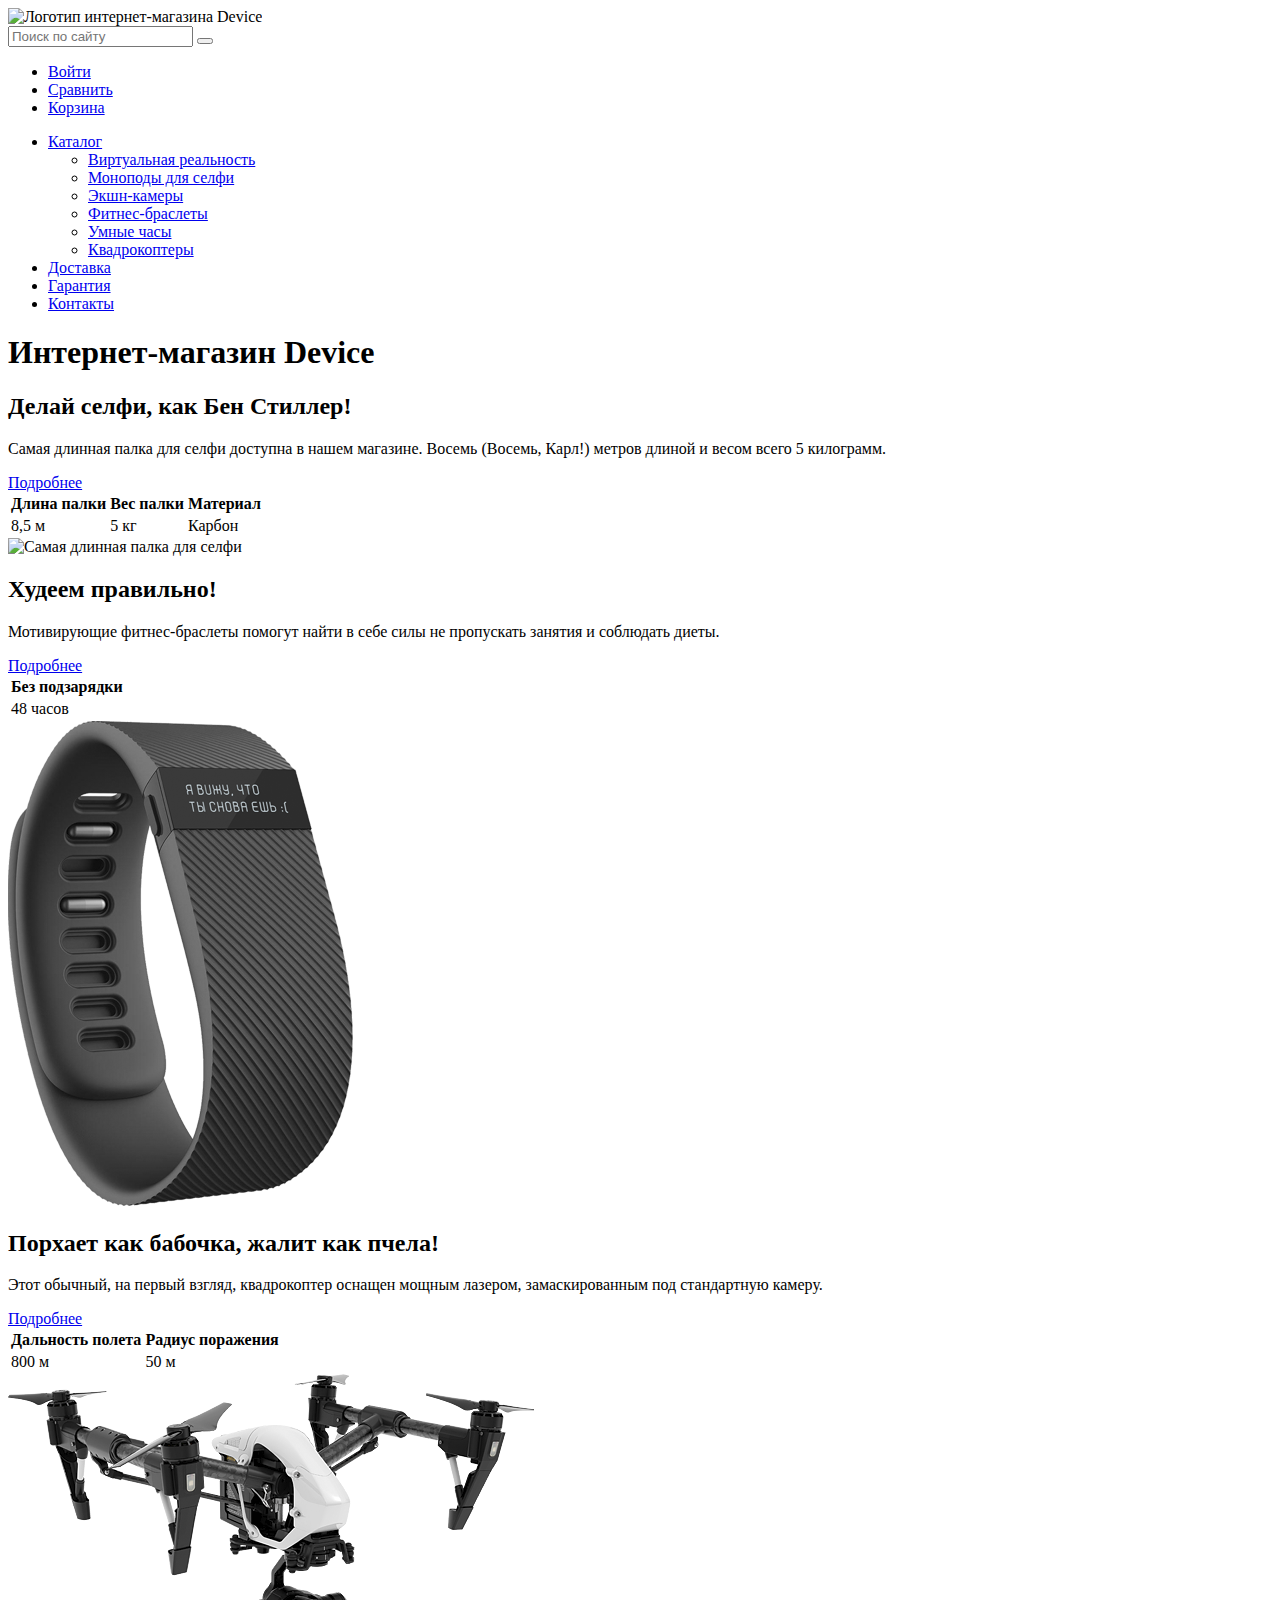
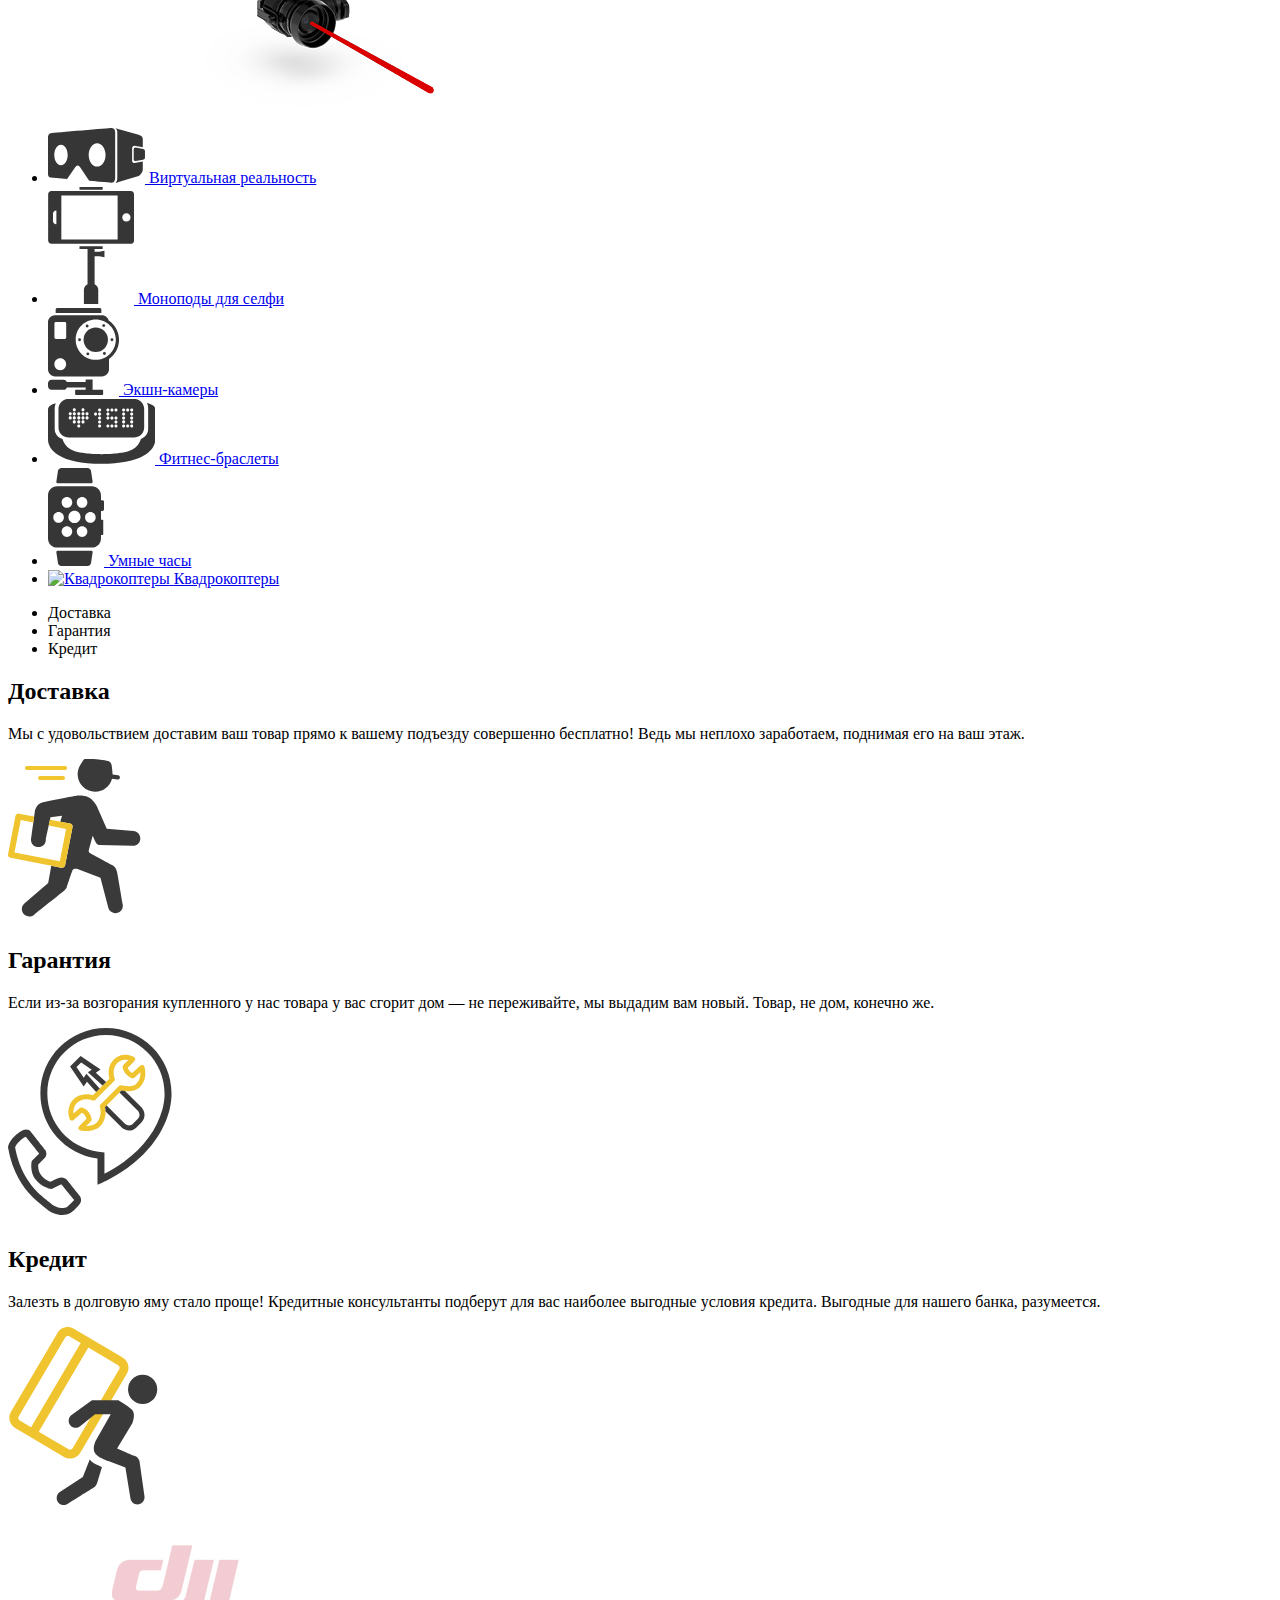
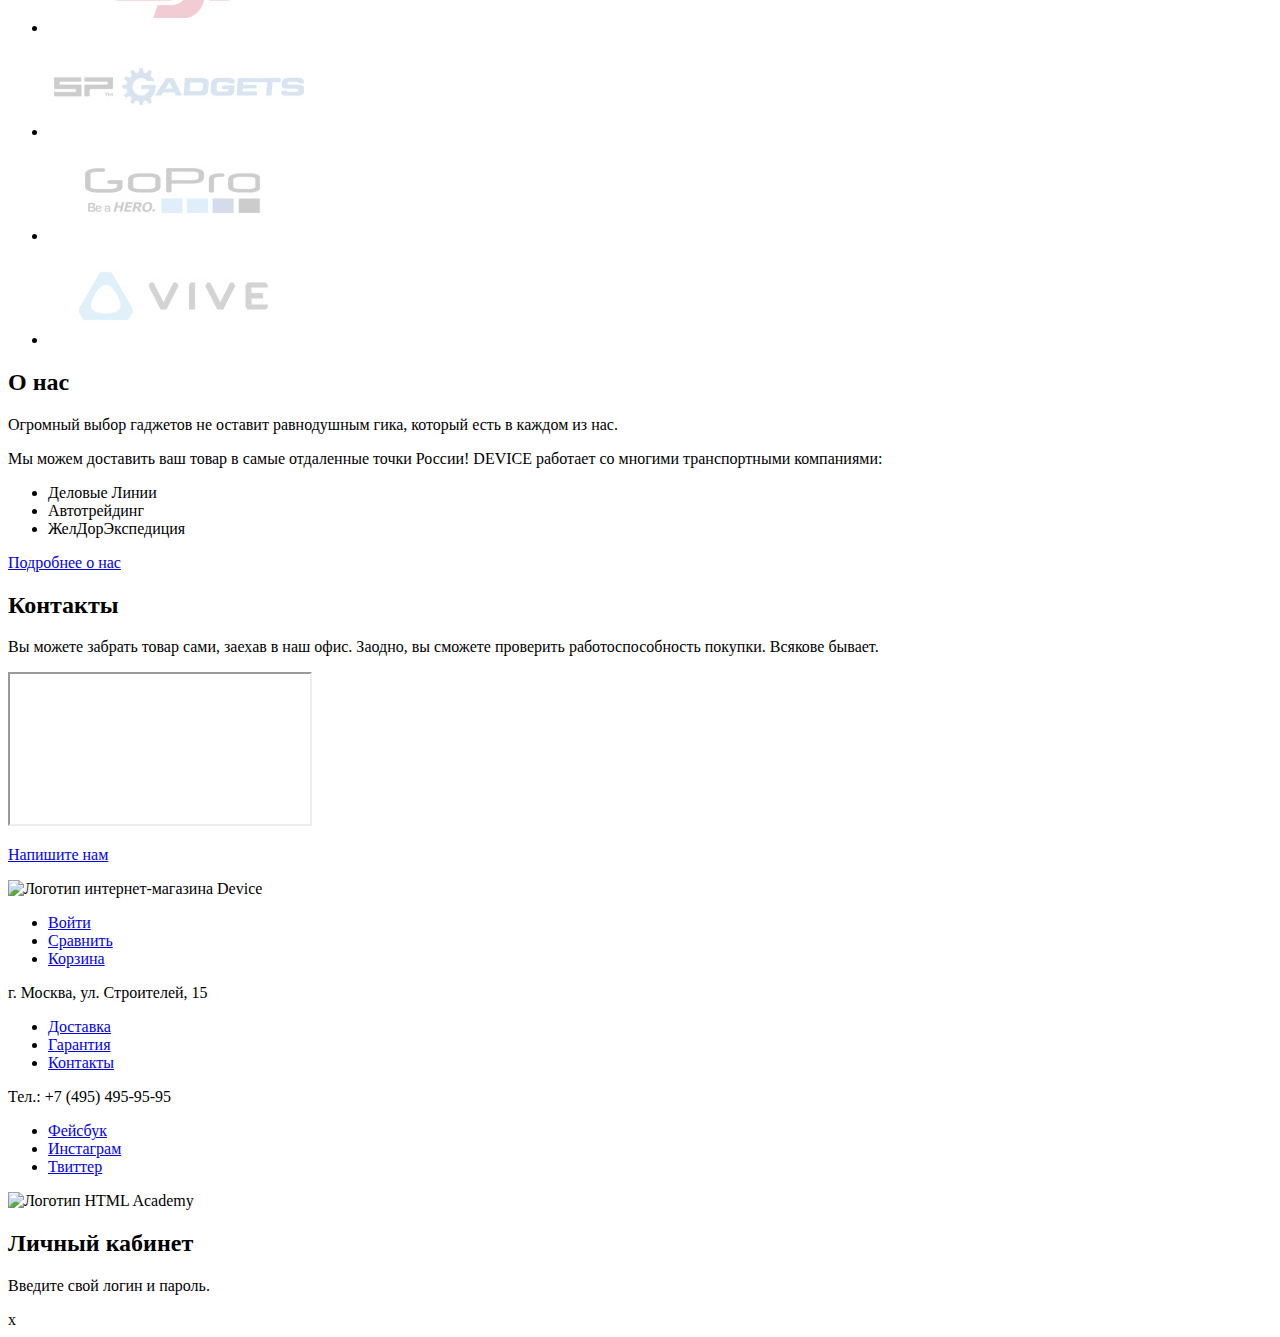
==== index.html @ 1166a68a "Добавил слайды и списки" ====
<!DOCTYPE html>
<html lang="ru">
  <head>
    <meta charset="utf-8">
    <title>Интернет-магазин Device</title>
  </head>
  <body>
    <header class="main-header">
        <a class="main-header-logo">
          <img src="img/logo.svg" width="180" height="55" alt="Логотип интернет-магазина Device">
        </a>
        <form action="https://echo.htmlacademy.ru" method="post">
          <input placeholder="Поиск по сайту" type="search">
          <button type="submit"></button>
        </form>
        <ul class="user-navigation">
          <li class="login-link"><a href="login-link.html">Войти</a></li>
          <li class="match"><a href="match.html">Сравнить</a></li>
          <li class="basket"><a href="basket.html">Корзина</a></li>
        </ul>
      <nav class="main-navigation">
        <ul class="site-navigation">
          <li><a href="catalog.html">Каталог</a>
            <ul class="catalog">
            	<li><a href="virtual-reality.html">Виртуальная реальность</a></li>
                <li><a href="monopods.html">Моноподы для селфи</a></li>          
                <li><a href="action-cameras.html">Экшн-камеры</a></li>
                <li><a href="fitness-bracelets.html">Фитнес-браслеты</a></li>
                <li><a href="smart-watches.html">Умные часы</a></li>
                <li><a href="quadcopters.html">Квадрокоптеры</a></li>
            </ul>
          </li>
          <li><a href="delivery.html">Доставка</a></li>
          <li><a href="guarantee.html">Гарантия</a></li>          
          <li><a href="contacts.html">Контакты</a></li>
        </ul>
      </nav>
    </header>
    <main class="container">
      <h1 class="visually-hidden">Интернет-магазин Device</h1>
      <section class="slider-1">
      	<h2 class="slider-title">Делай селфи, как Бен Стиллер!</h2>
      	<p>Самая длинная палка для селфи доступна в нашем магазине. Восемь (Восемь, Карл!) метров длиной и весом всего 5 килограмм.</p>
      	<a href="catalog-item.html">Подробнее</a>
      	<table>
          <tr>
            <th>Длина палки</th>
            <th>Вес палки</th>
            <th>Материал</th>
          </tr>
          <tr>
            <td>8,5 м</td>
            <td>5 кг</td>
            <td>Карбон</td>
          </tr>
        </table>
        <img src="img/slider-1.png" width="384" height="486" alt="Самая длинная палка для селфи">
      </section>
      <section class="slider-2">
      	<h2 class="slider-title">Худеем правильно!</h2>
      	<p>Мотивирующие фитнес-браслеты помогут найти в себе силы не пропускать занятия и соблюдать диеты.</p>
      	<a href="catalog-item.html">Подробнее</a>
      	<table>
          <tr>
            <th>Без подзарядки</th>
          </tr>
          <tr>
            <td>48 часов</td>
          </tr>
        </table>
        <img src="img/slider-2.png" width="345" height="485" alt="Мотивирующие фитнес-браслеты">
      </section>
      <section class="slider-3">
      	<h2 class="slider-title">Порхает как бабочка, жалит как пчела!</h2>
      	<p>Этот обычный, на первый взгляд, квадрокоптер оснащен мощным лазером, замаскированным под стандартную камеру.</p>
      	<a href="catalog-item.html">Подробнее</a>
      	<table>
          <tr>
            <th>Дальность полета</th>
            <th>Радиус поражения</th>
          </tr>
          <tr>
            <td>800 м</td>
            <td>50 м</td>
          </tr>
        </table>
        <img src="img/slider-3.png" width="526" height="334" alt="Квадрокоптер">
      </section>
      <section class="popular">
      	<ul class="popular-list">
      	  <li>
      		<a href="catalog-vr.html">
              <img src="img/popular-1.svg" width="97" height="55" alt="Виртуальная реальность">
              <span class="popular-category">Виртуальная реальность</span>
            </a>
      	  </li>
      	  <li>
      		<a href="catalog-monopods.html">
              <img src="img/popular-2.svg" width="86" height="117" alt="Моноподы для селфи">
              <span class="popular-category">Моноподы для селфи</span>
            </a>
      	  </li>
      	  <li>
      		<a href="catalog-cameras.html">
              <img src="img/popular-3.svg" width="71" height="87" alt="Экшн-камеры">
              <span class="popular-category">Экшн-камеры</span>
            </a>
      	  </li>
      	  <li>
      		<a href="catalog-bracelets.html">
              <img src="img/popular-4.svg" width="107" height="65" alt="Фитнес-браслеты">
              <span class="popular-category">Фитнес-браслеты</span>
            </a>
      	  </li>
      	  <li>
      		<a href="catalog-watches.html">
              <img src="img/popular-5.svg" width="56" height="98" alt="Умные часы">
              <span class="popular-category">Умные часы</span>
            </a>
      	  </li>
      	  <li>
      		<a href="catalog-quadcopters.html">
              <img src="img/popular-6.svg" width="132" height="69" alt="Квадрокоптеры">
              <span class="popular-category">Квадрокоптеры</span>
            </a>
      	  </li>
      	</ul>
      </section>
      <section class="services">
      	<ul class="service-list">
      	  <li class="delivery-button"><a>Доставка</a></li>
          <li class="guarantee-button"><a>Гарантия</a></li>
          <li class="credit-button"><a>Кредит</a></li>
        </ul>
        <div class="delivery">
          <h2>Доставка</h2>
          <p>
          	Мы с удовольствием доставим ваш товар прямо к вашему подъезду совершенно бесплатно! Ведь мы неплохо заработаем, поднимая его на ваш этаж. 
          </p>
          <img src="img/delivery.svg" width="136" height="164" alt="Доставка">
        </div>
        <div class="guarantee">
          <h2>Гарантия</h2>
          <p>
          	Если из-за возгорания купленного у нас товара у вас сгорит дом — не переживайте, мы выдадим вам новый. Товар, не дом, конечно же. 
          </p>
          <img src="img/warranty.svg" width="171" height="194" alt="Гарантия">
        </div>
        <div class="credit">
          <h2>Кредит</h2>
          <p>
          	Залезть в долговую яму стало проще! Кредитные консультанты подберут для вас наиболее выгодные условия кредита. Выгодные для нашего банка, разумеется. 
          </p>
          <img src="img/credit.svg" width="156" height="186" alt="Кредит">
        </div>
      </section>
      <ul class="brand-logos">
      	<li><img src="img/logo-1.jpg" width="260" height="100" alt="DJI"></li>
      	<li><img src="img/logo-2.jpg" width="260" height="100" alt="SP Gadjets"></li>
      	<li><img src="img/logo-3.jpg" width="260" height="100" alt="Go Pro"></li>
      	<li><img src="img/logo-4.jpg" width="260" height="100" alt="Vive"></li>
      </ul>
      <section class="about">
        <h2 class="about-title">О нас</h2>
        <p>Огромный выбор гаджетов не оставит равнодушным гика, который есть в каждом из нас.</p>
        <p>Мы можем доставить ваш товар в самые отдаленные точки России! DEVICE работает со многими транспортными компаниями:</p>
        <ul class="delivery-list">
          <li>Деловые Линии</li>
          <li>Автотрейдинг</li>
          <li>ЖелДорЭкспедиция</li>
        </ul>
        <a href="about.html">Подробнее о нас</a>
      </section>
      <section class="contacts">
        <h2 class="about-title">Контакты</h2>
        <p>Вы можете забрать товар сами, заехав в наш офис. Заодно, вы сможете проверить работоспособность покупки. Всякове бывает.</p>
        <iframe src="" width="" height=""></iframe>
        <p><a href="contacts.html">Напишите нам</a></p>
      </section>
    </main>
    <footer class="main-footer">
        <a class="main-footer-logo">
          <img src="img/logo-2.svg" width="180" height="55" alt="Логотип интернет-магазина Device">
        </a>
        <ul class="footer-user-navigation">
          <li class="footer-login-link"><a href="login-link.html">Войти</a></li>
          <li class="footer-match"><a href="match.html">Сравнить</a></li>
          <li class="footer-basket"><a href="basket.html">Корзина</a></li>
        </ul>
        <p>г. Москва, ул. Строителей, 15</p>
        <ul class="footer-site-navigation">
          <li><a href="delivery.html">Доставка</a></li>
          <li><a href="guarantee.html">Гарантия</a></li>          
          <li><a href="contacts.html">Контакты</a></li>
        </ul>
        <p>Тел.: +7 (495) 495-95-95</p>
        <p class="line"></p>
        <ul>
          <li><a class="social-button" href="#">Фейсбук</a></li>
          <li><a class="social-button" href="#">Инстаграм</a></li>
          <li><a class="social-button" href="#">Твиттер</a></li>
        </ul>
        <a class="htmlacademy-logo">
          <img src="img/logo-html.svg" width="27" height="35" alt="Логотип HTML Academy">
        </a>
    </footer>  
    <section class="modal modal-login">
      <h2>Личный кабинет</h2>
      <p>Введите свой логин и пароль.</p>
      <!-- Здесь будет форма -->
      <span class="modal-close">x</span>
    </section>
  </body>
</html>
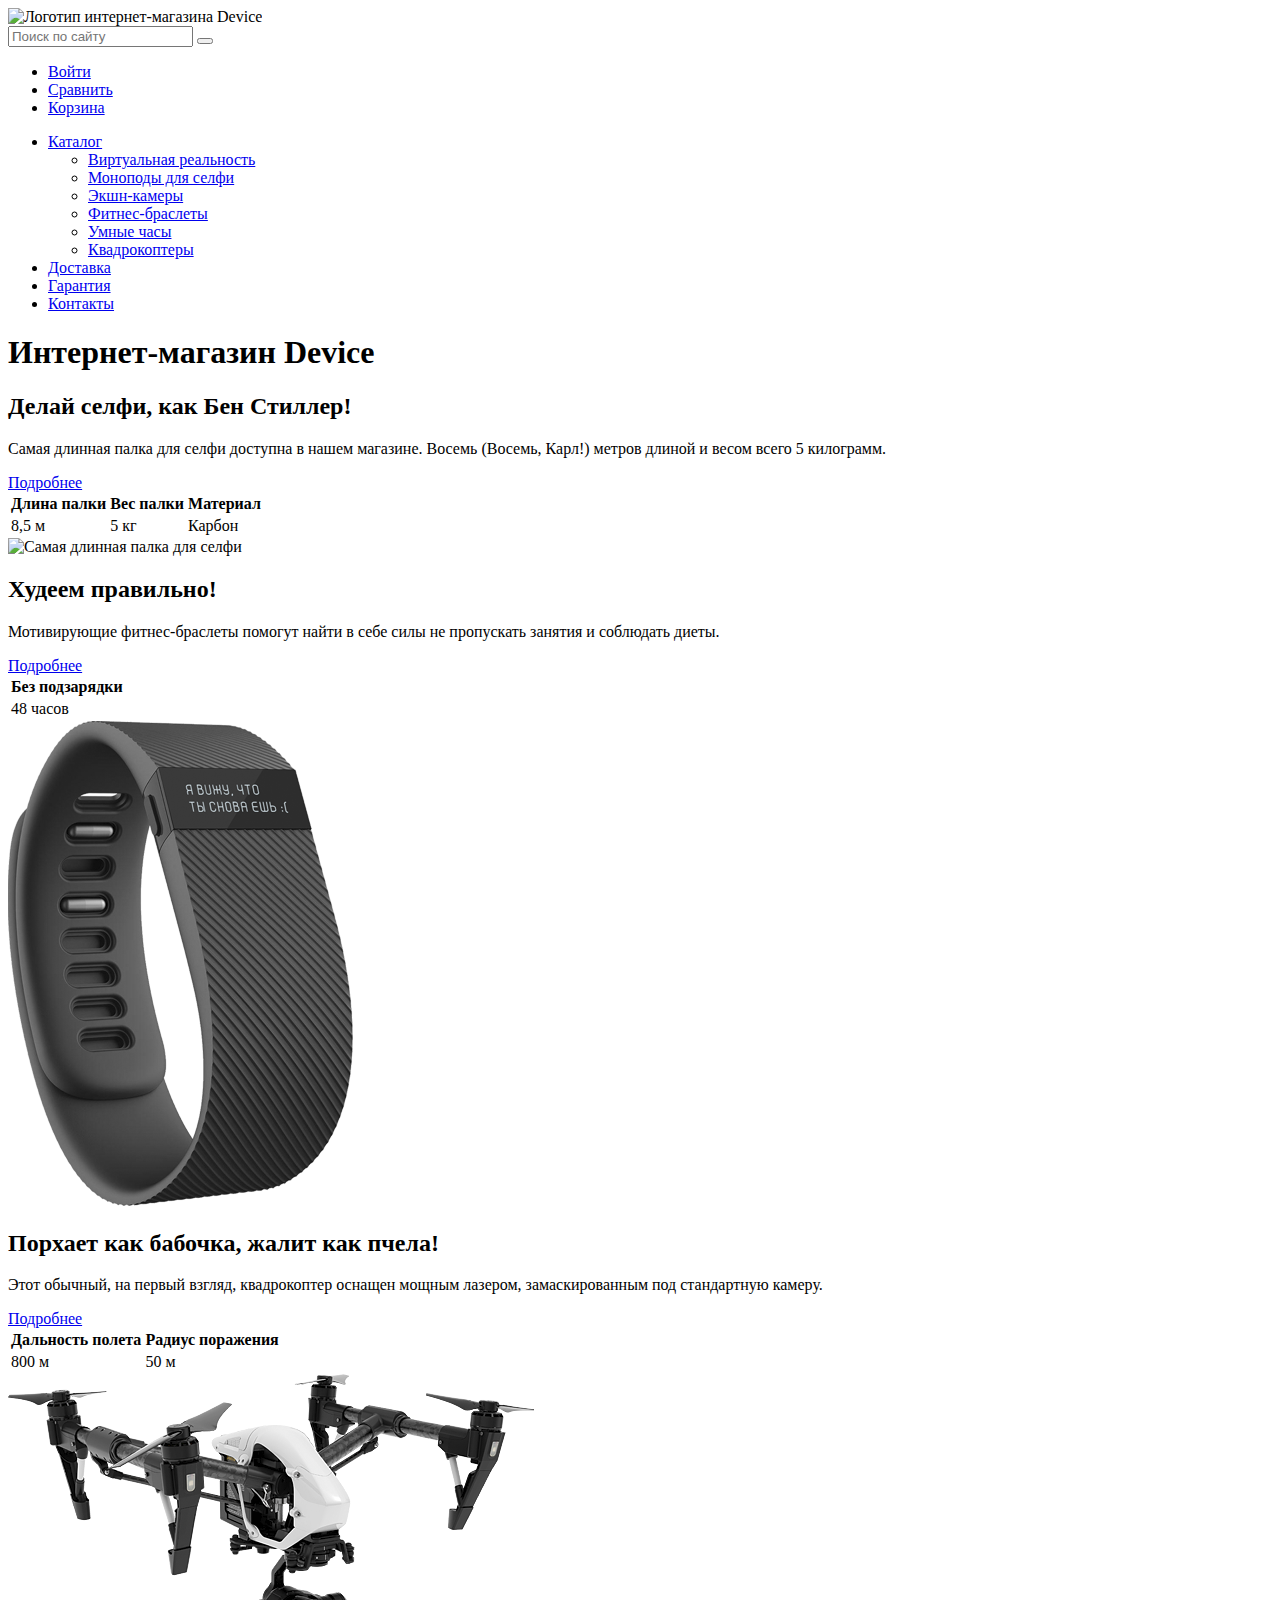
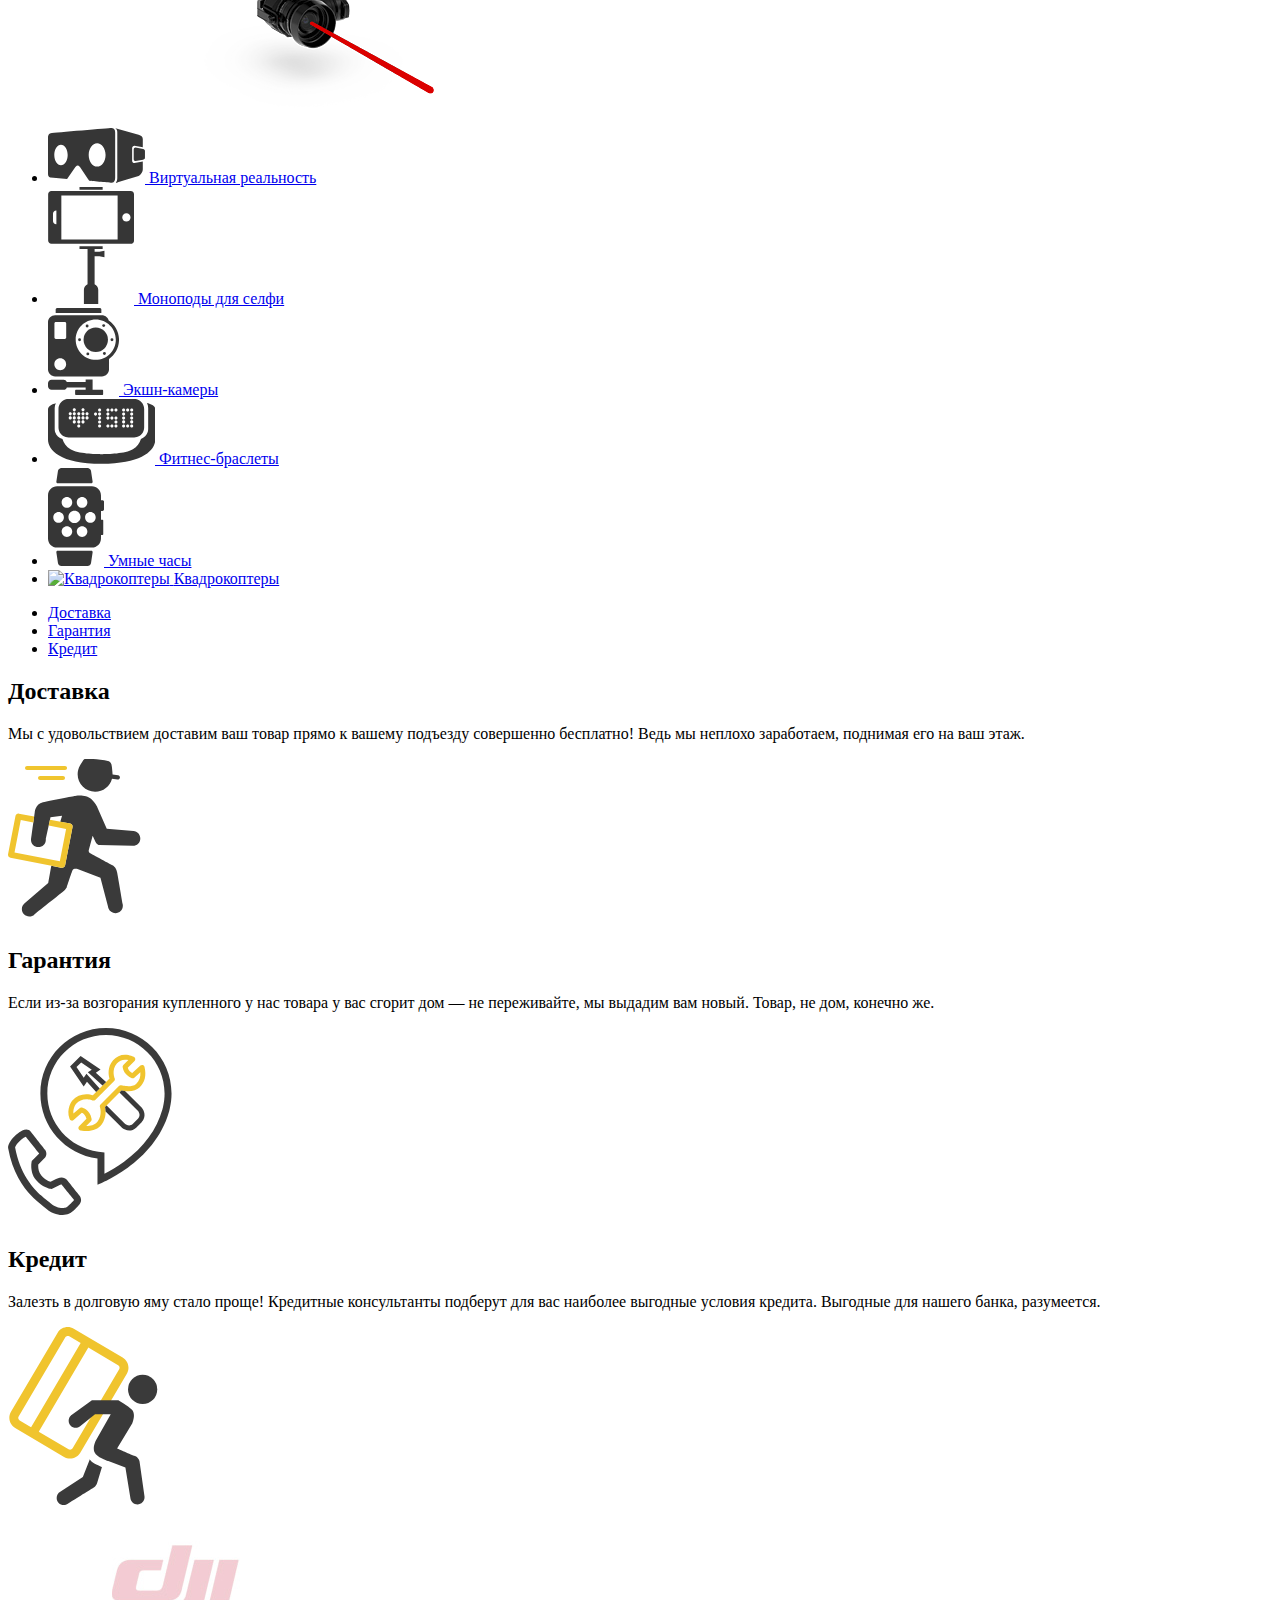
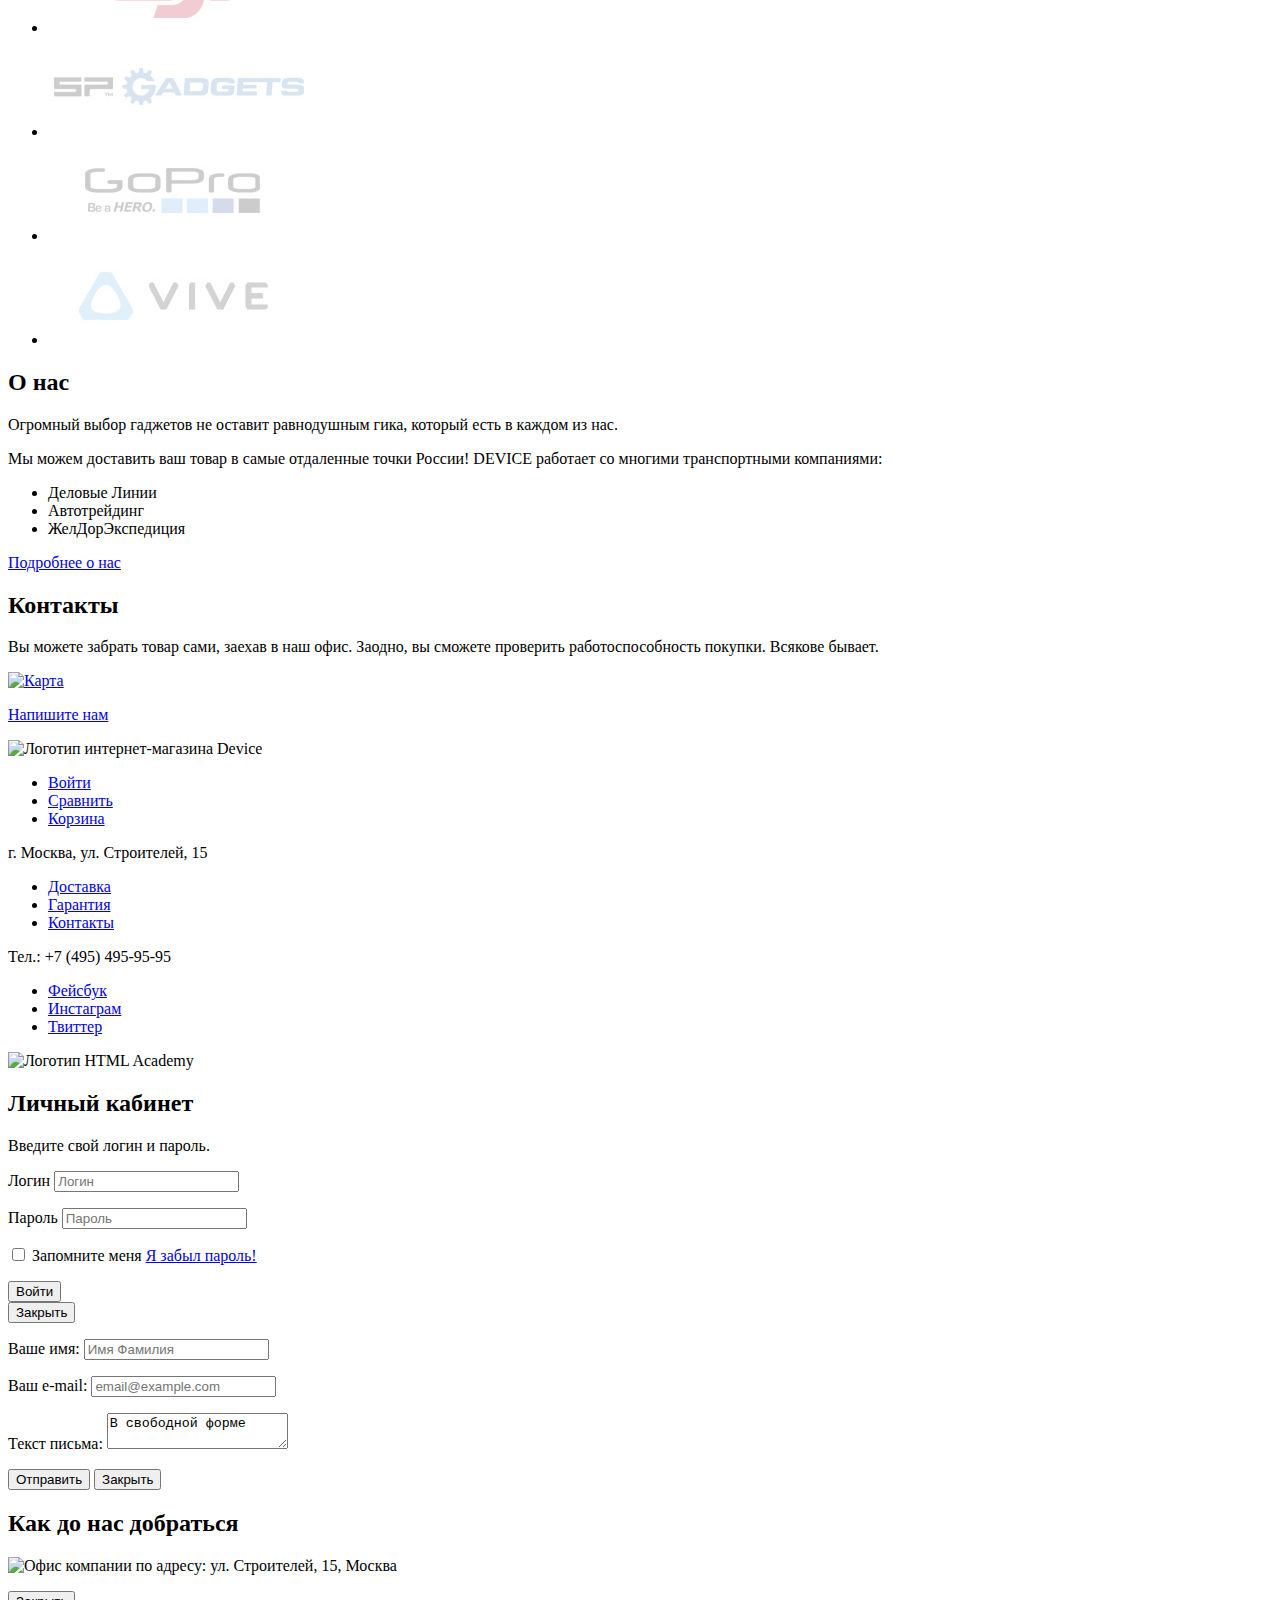
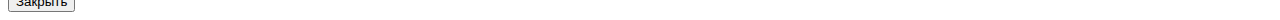
==== commit 8e88e597: "Добавил формы и доступность" ====
--- a/index.html
+++ b/index.html
@@ -38,7 +38,7 @@
     </header>
     <main class="container">
       <h1 class="visually-hidden">Интернет-магазин Device</h1>
-      <section class="slider-1">
+      <section class="slider">
       	<h2 class="slider-title">Делай селфи, как Бен Стиллер!</h2>
       	<p>Самая длинная палка для селфи доступна в нашем магазине. Восемь (Восемь, Карл!) метров длиной и весом всего 5 килограмм.</p>
       	<a href="catalog-item.html">Подробнее</a>
@@ -56,7 +56,7 @@
         </table>
         <img src="img/slider-1.png" width="384" height="486" alt="Самая длинная палка для селфи">
       </section>
-      <section class="slider-2">
+      <section class="slider">
       	<h2 class="slider-title">Худеем правильно!</h2>
       	<p>Мотивирующие фитнес-браслеты помогут найти в себе силы не пропускать занятия и соблюдать диеты.</p>
       	<a href="catalog-item.html">Подробнее</a>
@@ -70,7 +70,7 @@
         </table>
         <img src="img/slider-2.png" width="345" height="485" alt="Мотивирующие фитнес-браслеты">
       </section>
-      <section class="slider-3">
+      <section class="slider">
       	<h2 class="slider-title">Порхает как бабочка, жалит как пчела!</h2>
       	<p>Этот обычный, на первый взгляд, квадрокоптер оснащен мощным лазером, замаскированным под стандартную камеру.</p>
       	<a href="catalog-item.html">Подробнее</a>
@@ -128,25 +128,25 @@
       </section>
       <section class="services">
       	<ul class="service-list">
-      	  <li class="delivery-button"><a>Доставка</a></li>
-          <li class="guarantee-button"><a>Гарантия</a></li>
-          <li class="credit-button"><a>Кредит</a></li>
-        </ul>
-        <div class="delivery">
+      	  <li class="delivery-button"><a href="#">Доставка</a></li>
+          <li class="guarantee-button"><a href="#">Гарантия</a></li>
+          <li class="credit-button"><a href="#">Кредит</a></li>
+        </ul>
+        <div class="services-item">
           <h2>Доставка</h2>
           <p>
           	Мы с удовольствием доставим ваш товар прямо к вашему подъезду совершенно бесплатно! Ведь мы неплохо заработаем, поднимая его на ваш этаж. 
           </p>
           <img src="img/delivery.svg" width="136" height="164" alt="Доставка">
         </div>
-        <div class="guarantee">
+        <div class="services-item">
           <h2>Гарантия</h2>
           <p>
           	Если из-за возгорания купленного у нас товара у вас сгорит дом — не переживайте, мы выдадим вам новый. Товар, не дом, конечно же. 
           </p>
           <img src="img/warranty.svg" width="171" height="194" alt="Гарантия">
         </div>
-        <div class="credit">
+        <div class="services-item">
           <h2>Кредит</h2>
           <p>
           	Залезть в долговую яму стало проще! Кредитные консультанты подберут для вас наиболее выгодные условия кредита. Выгодные для нашего банка, разумеется. 
@@ -155,10 +155,10 @@
         </div>
       </section>
       <ul class="brand-logos">
-      	<li><img src="img/logo-1.jpg" width="260" height="100" alt="DJI"></li>
-      	<li><img src="img/logo-2.jpg" width="260" height="100" alt="SP Gadjets"></li>
-      	<li><img src="img/logo-3.jpg" width="260" height="100" alt="Go Pro"></li>
-      	<li><img src="img/logo-4.jpg" width="260" height="100" alt="Vive"></li>
+      	<li><a href="#"><img src="img/logo-1.jpg" width="260" height="100" alt="DJI"></a></li>
+      	<li><a href="#"><img src="img/logo-2.jpg" width="260" height="100" alt="SP Gadjets"></a></li>
+      	<li><a href="#"><img src="img/logo-3.jpg" width="260" height="100" alt="Go Pro"></a></li>
+      	<li><a href="#"><img src="img/logo-4.jpg" width="260" height="100" alt="Vive"></a></li>
       </ul>
       <section class="about">
         <h2 class="about-title">О нас</h2>
@@ -174,7 +174,7 @@
       <section class="contacts">
         <h2 class="about-title">Контакты</h2>
         <p>Вы можете забрать товар сами, заехав в наш офис. Заодно, вы сможете проверить работоспособность покупки. Всякове бывает.</p>
-        <iframe src="" width="" height=""></iframe>
+        <p><a href="#"><img src="img/map.jpg" width="560" height="222" alt="Карта"></a></p>
         <p><a href="contacts.html">Напишите нам</a></p>
       </section>
     </main>
@@ -207,8 +207,60 @@
     <section class="modal modal-login">
       <h2>Личный кабинет</h2>
       <p>Введите свой логин и пароль.</p>
-      <!-- Здесь будет форма -->
-      <span class="modal-close">x</span>
+      <form class="login-form" action="https://echo.htmlacademy.ru" method="post">
+          <p>
+            <label class="visually-hidden" for="user-login">Логин</label>
+            <input class="login-icon-user" id="user-login" type="text" name="login" placeholder="Логин">
+          </p>
+          <p>
+            <label class="visually-hidden" for="user-password">Пароль</label>
+            <input class="login-icon-password" id="user-password" type="password" name="password" placeholder="Пароль">
+          </p>
+          <p class="login-password-info">
+            <label class="login-checkbox">
+              <input type="checkbox" name="remember">
+              Запомните меня
+            </label>
+            <a class="restore" href="#">Я забыл пароль!</a>
+          </p>
+          <button class="button" type="submit">
+            Войти
+          </button>
+        </form>
+      <button class="modal-close" type="button">
+          Закрыть
+        </button>
+    </section>
+    <section class="write-us">
+      <form class="write-us-form" action="https://echo.htmlacademy.ru" method="post">
+          <p class="write-us-item">
+            <label for="write-us-name">Ваше имя:</label>
+            <input id="write-us-name" type="text" name="name" value="" placeholder="Имя Фамилия">
+          </p>
+          <p class="write-us-item">
+            <label for="write-us-email">Ваш e-mail:</label>
+            <input id="write-us-email" type="email" name="email" value="" placeholder="email@example.com">
+          </p>
+          <p class="write-us-item">
+            <label for="write-us-text">Текст письма:</label>
+            <textarea id="write-us-text" type="email" name="text">В свободной форме</textarea>
+          </p>
+          <button class="button" type="submit">Отправить</button>
+          <button class="modal-close" type="button">
+          Закрыть
+        </button>
+        </form>
+    </section>
+    <section class="modal modal-map">
+        <h2 class="visually-hidden">
+          Как до нас добраться
+        </h2>
+        <p>
+          <img src="img/map-big.jpg" width="960" height="559" alt="Офис компании по адресу: ул. Строителей, 15, Москва">
+        </p>
+        <button class="modal-close" type="button">
+          Закрыть
+        </button>
     </section>
   </body>
 </html>
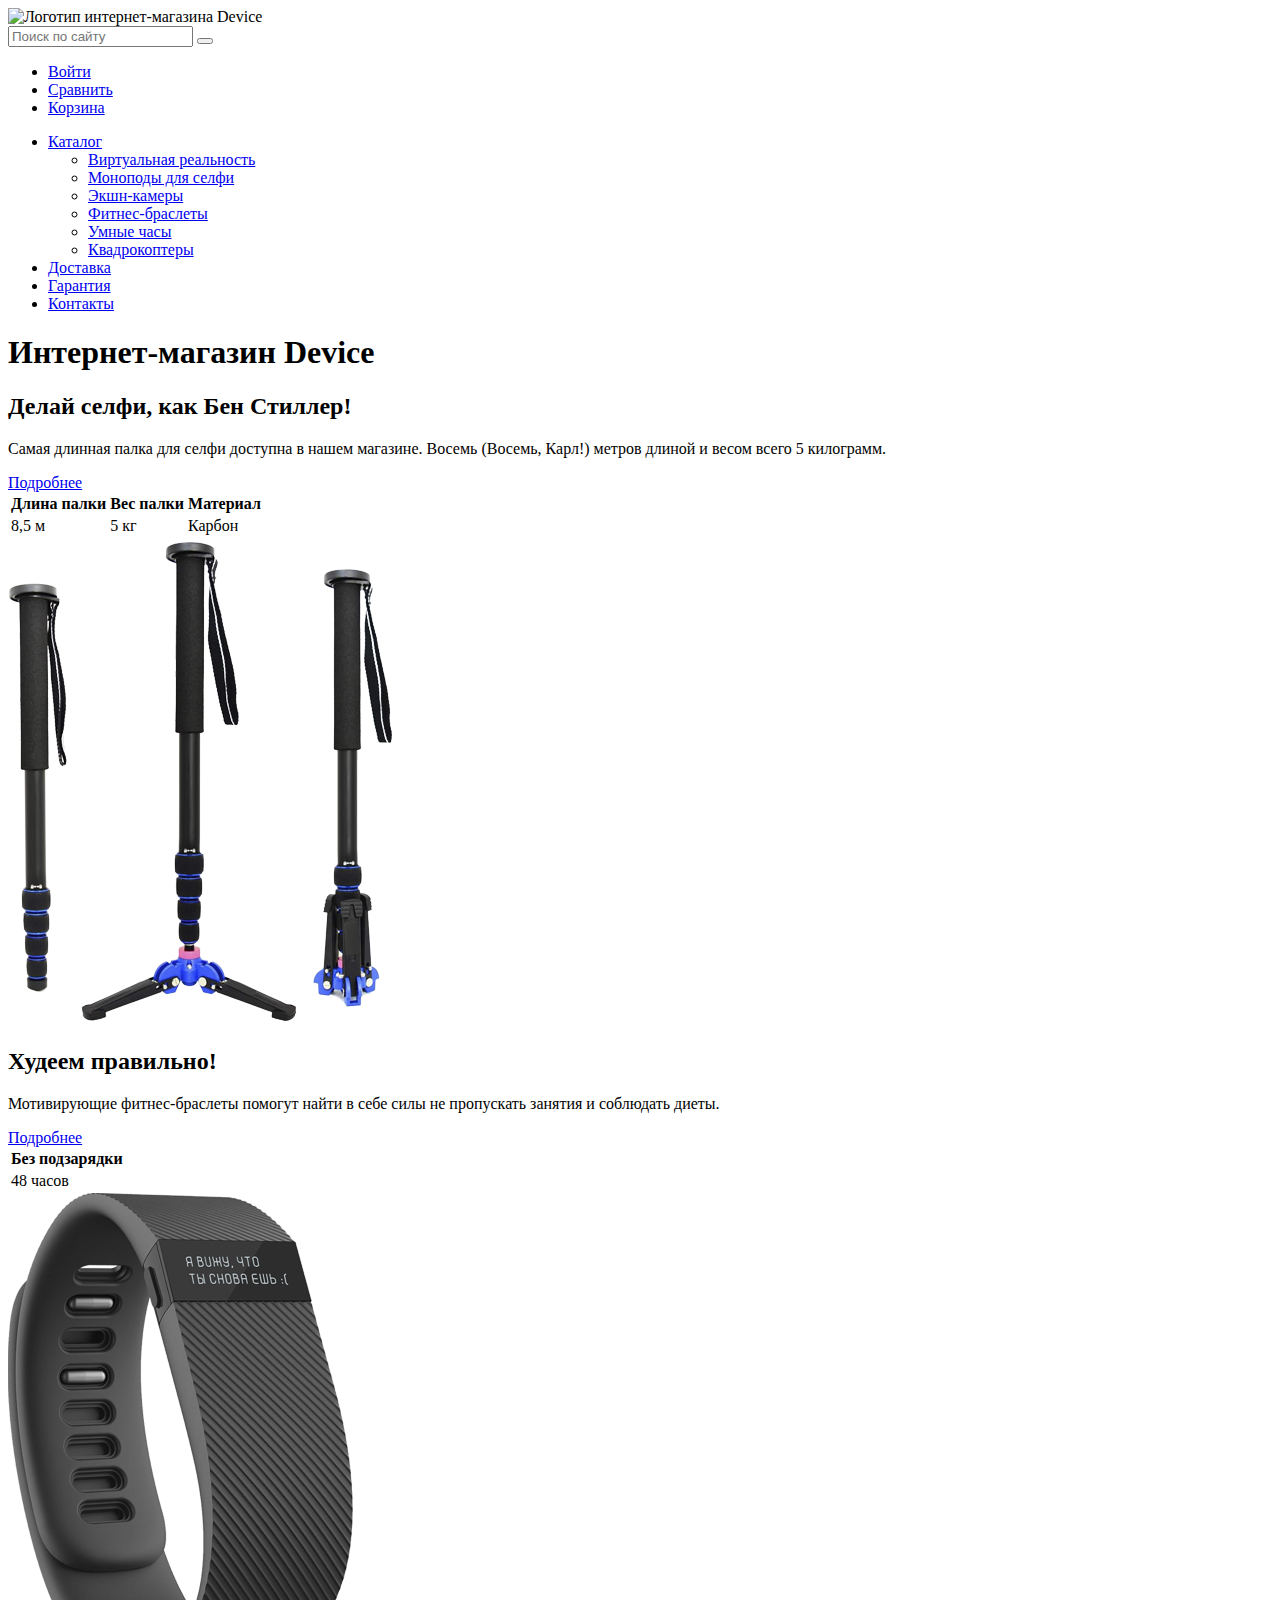
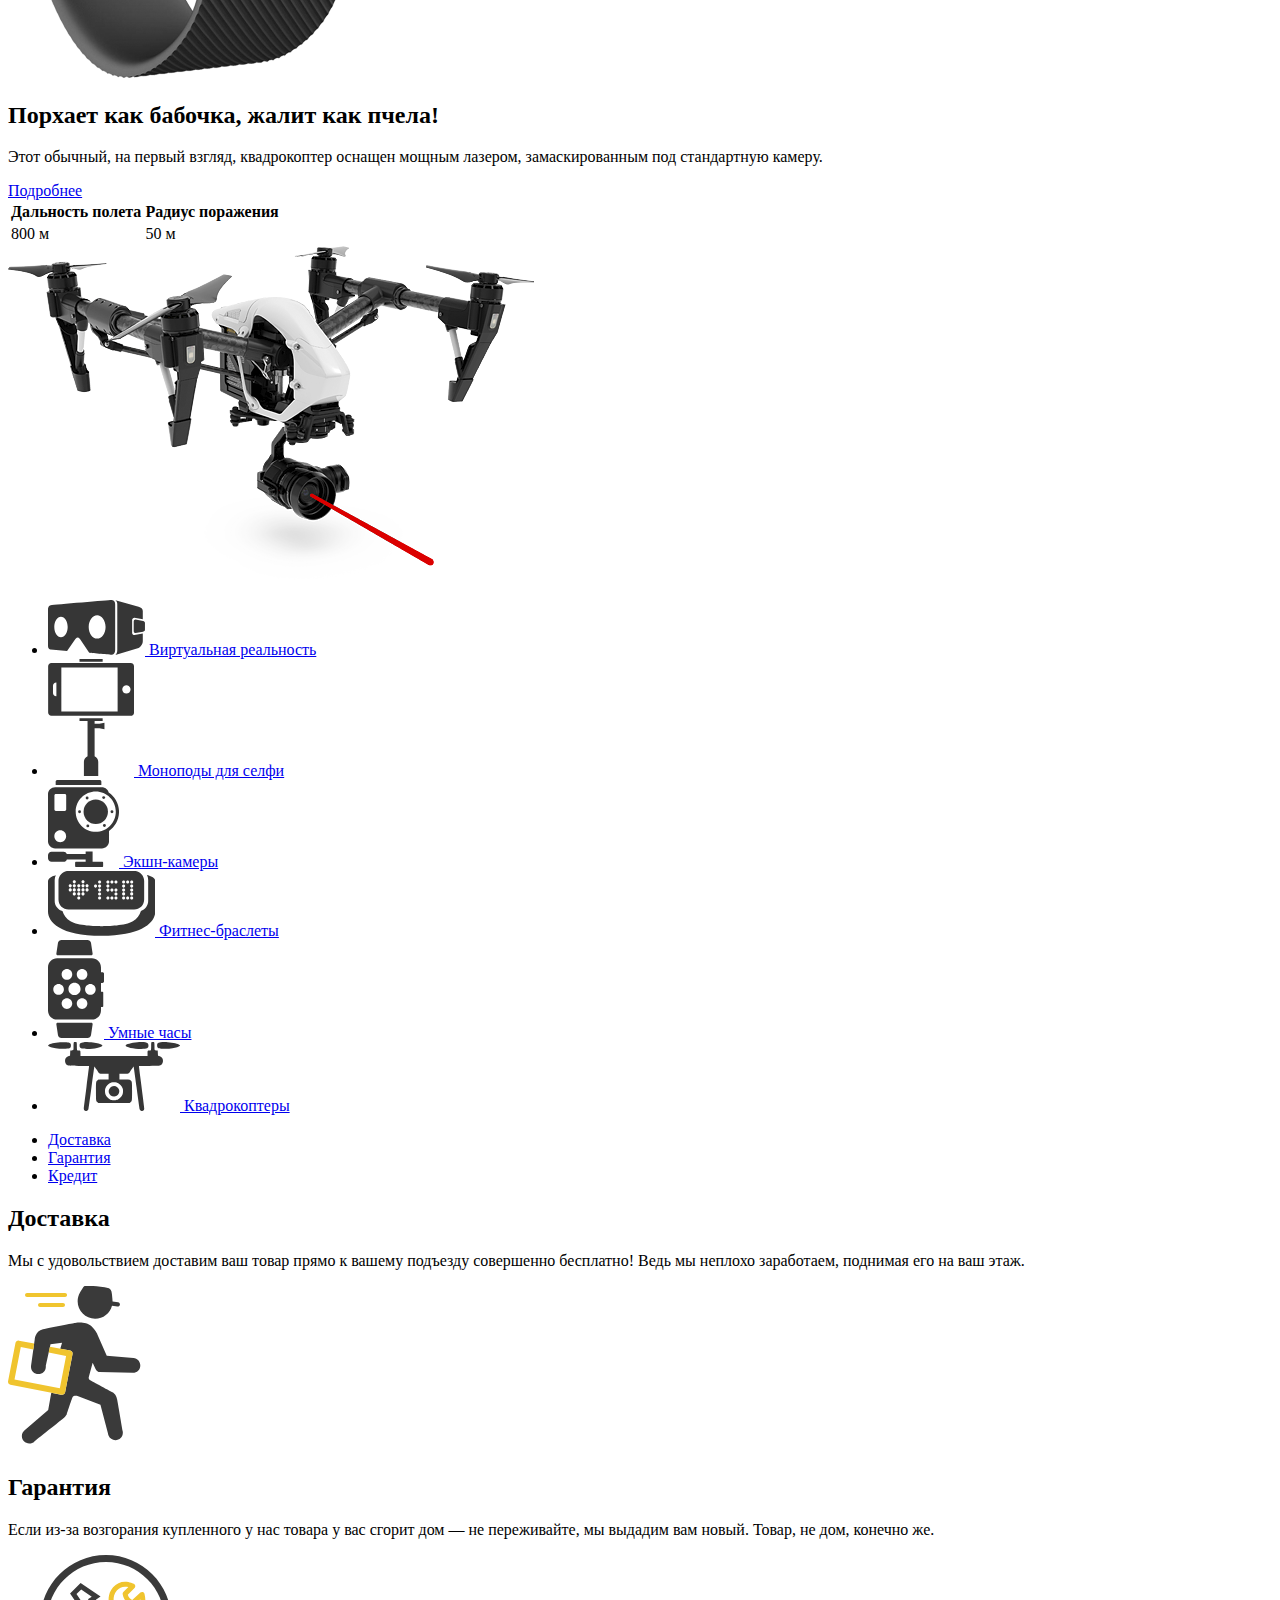
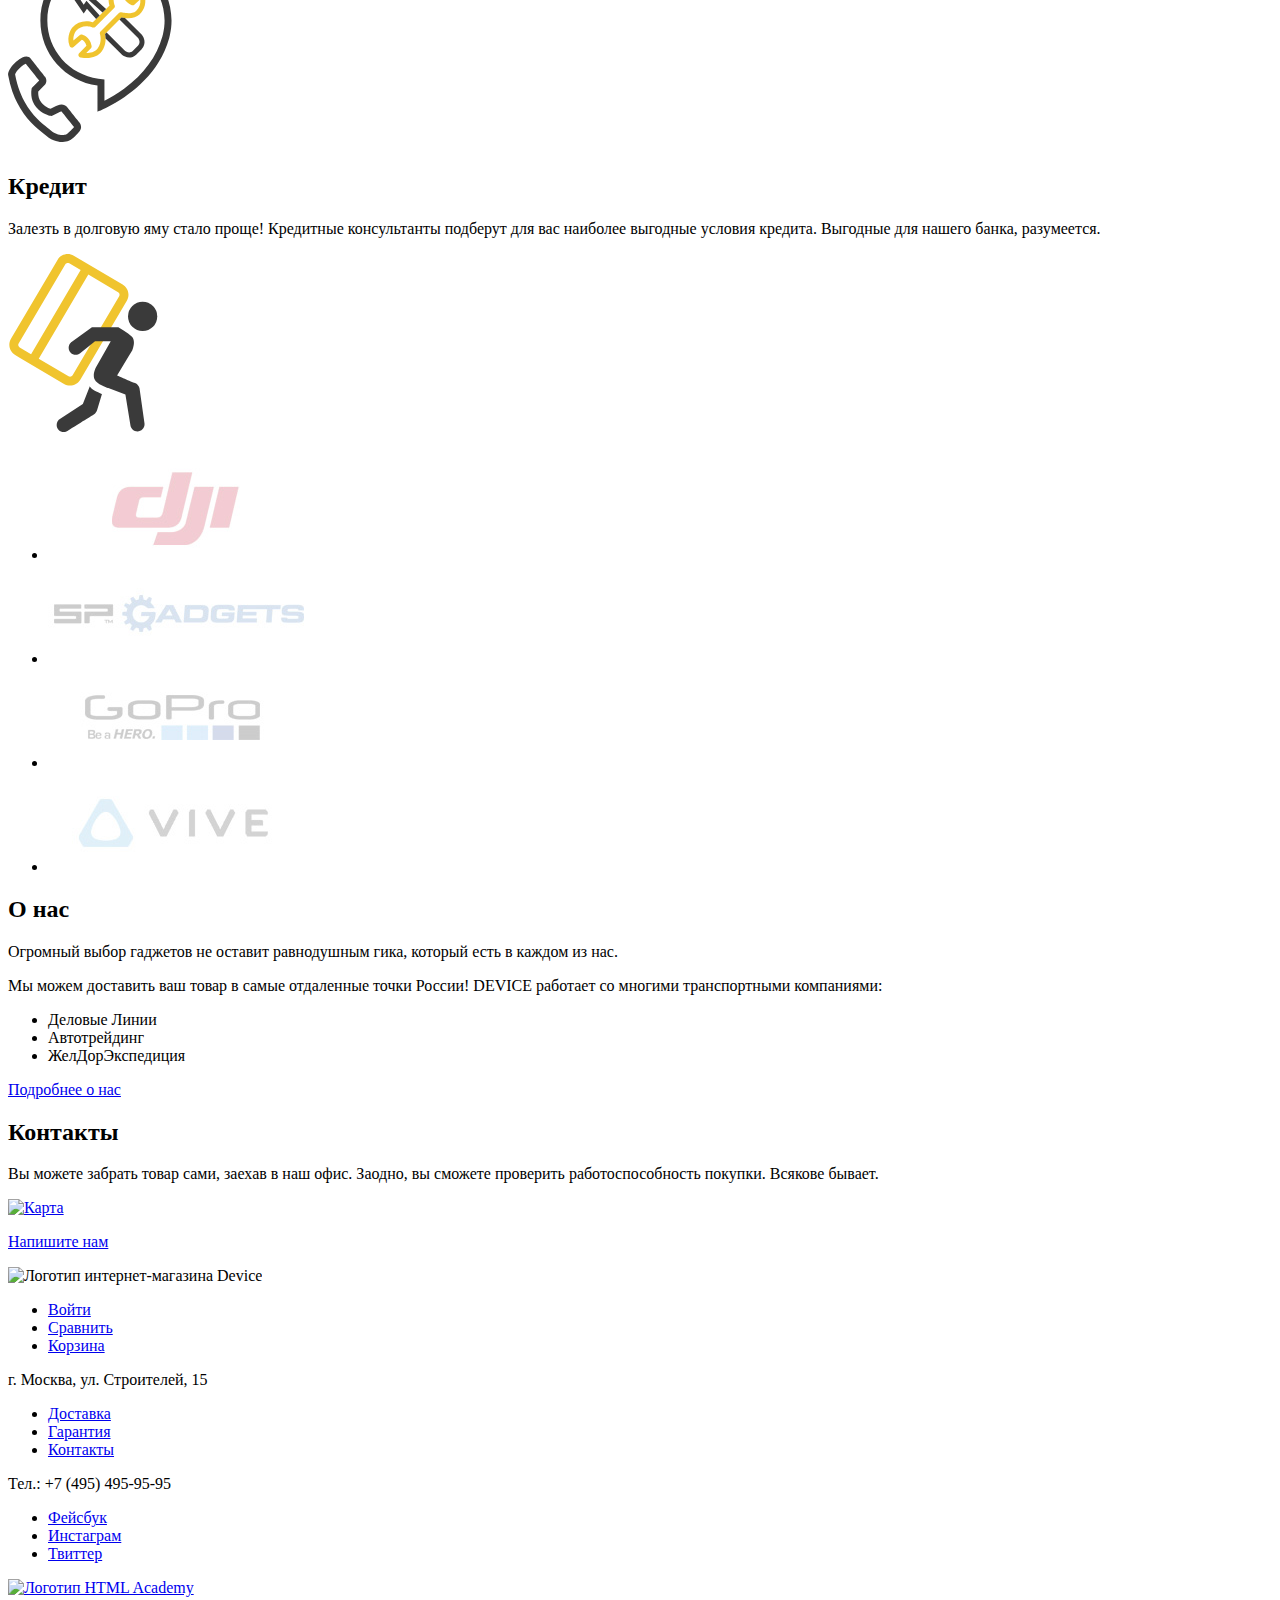
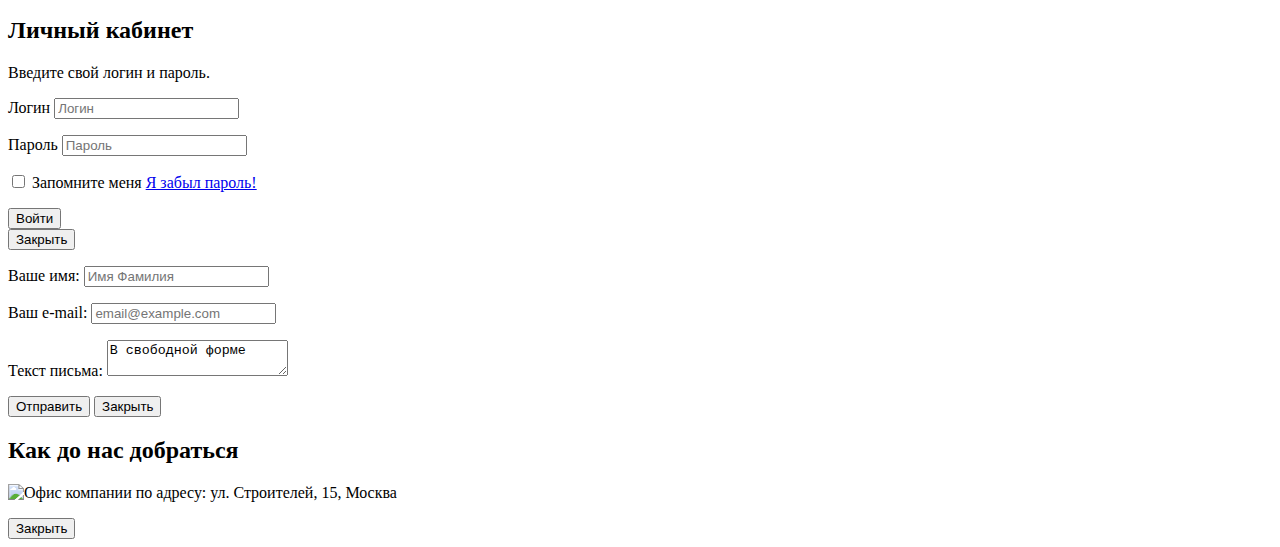
==== commit f7d245c6: "Добавил изображения и ссылки" ====
--- a/index.html
+++ b/index.html
@@ -200,7 +200,7 @@
           <li><a class="social-button" href="#">Инстаграм</a></li>
           <li><a class="social-button" href="#">Твиттер</a></li>
         </ul>
-        <a class="htmlacademy-logo">
+        <a class="htmlacademy-logo" href="https://htmlacademy.ru/intensive/htmlcss">
           <img src="img/logo-html.svg" width="27" height="35" alt="Логотип HTML Academy">
         </a>
     </footer>  
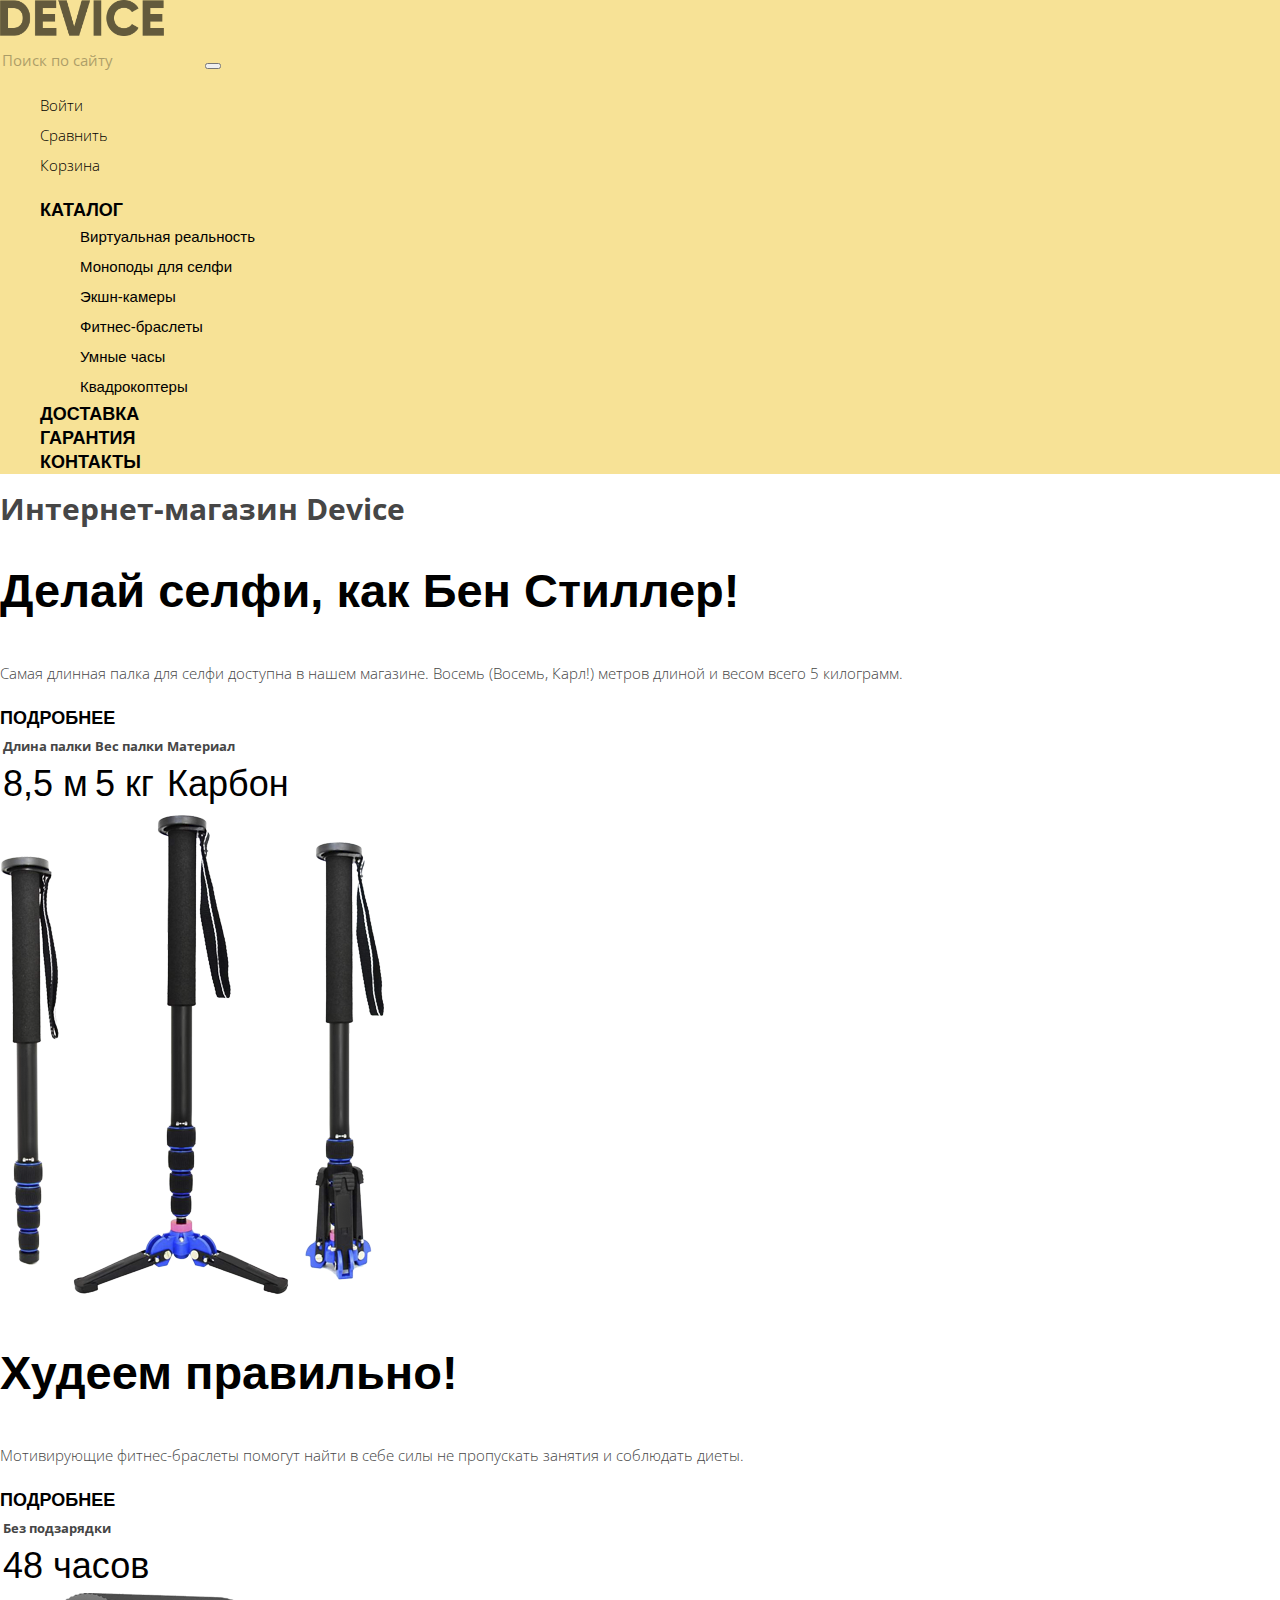
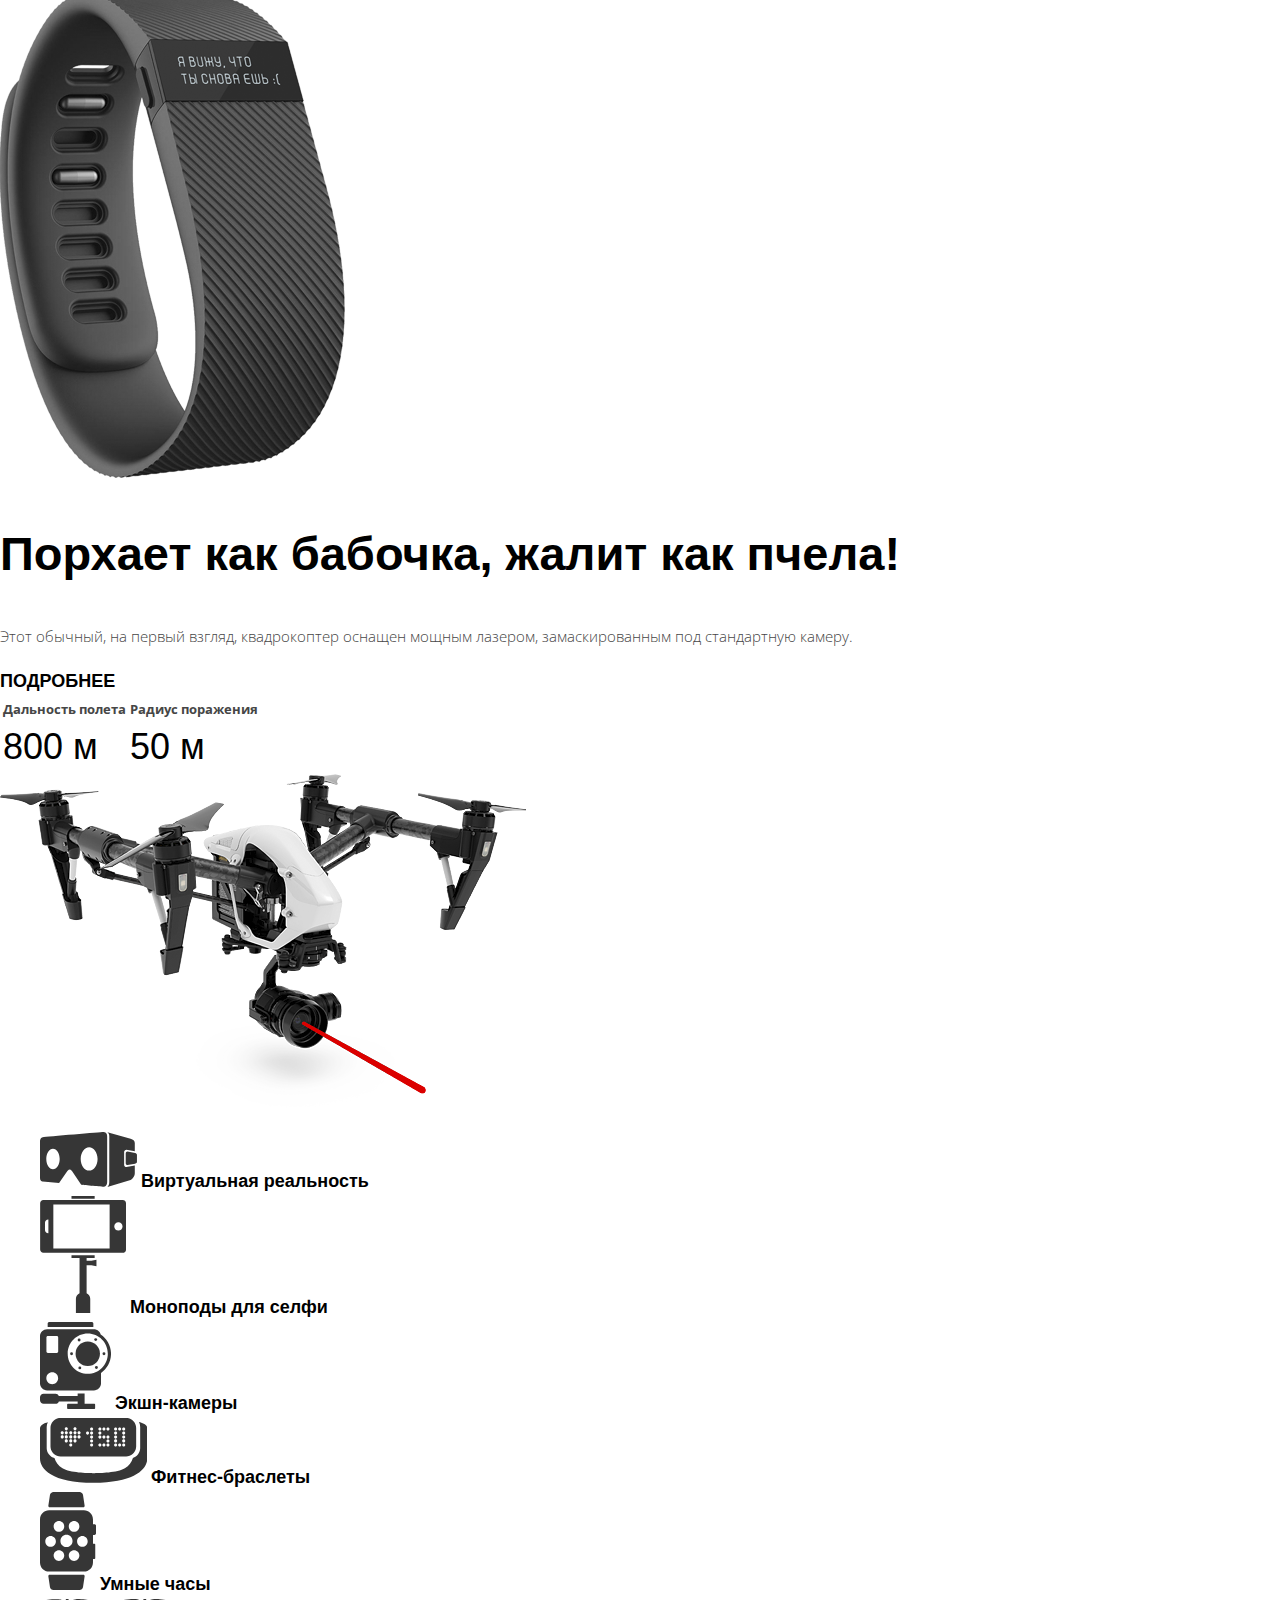
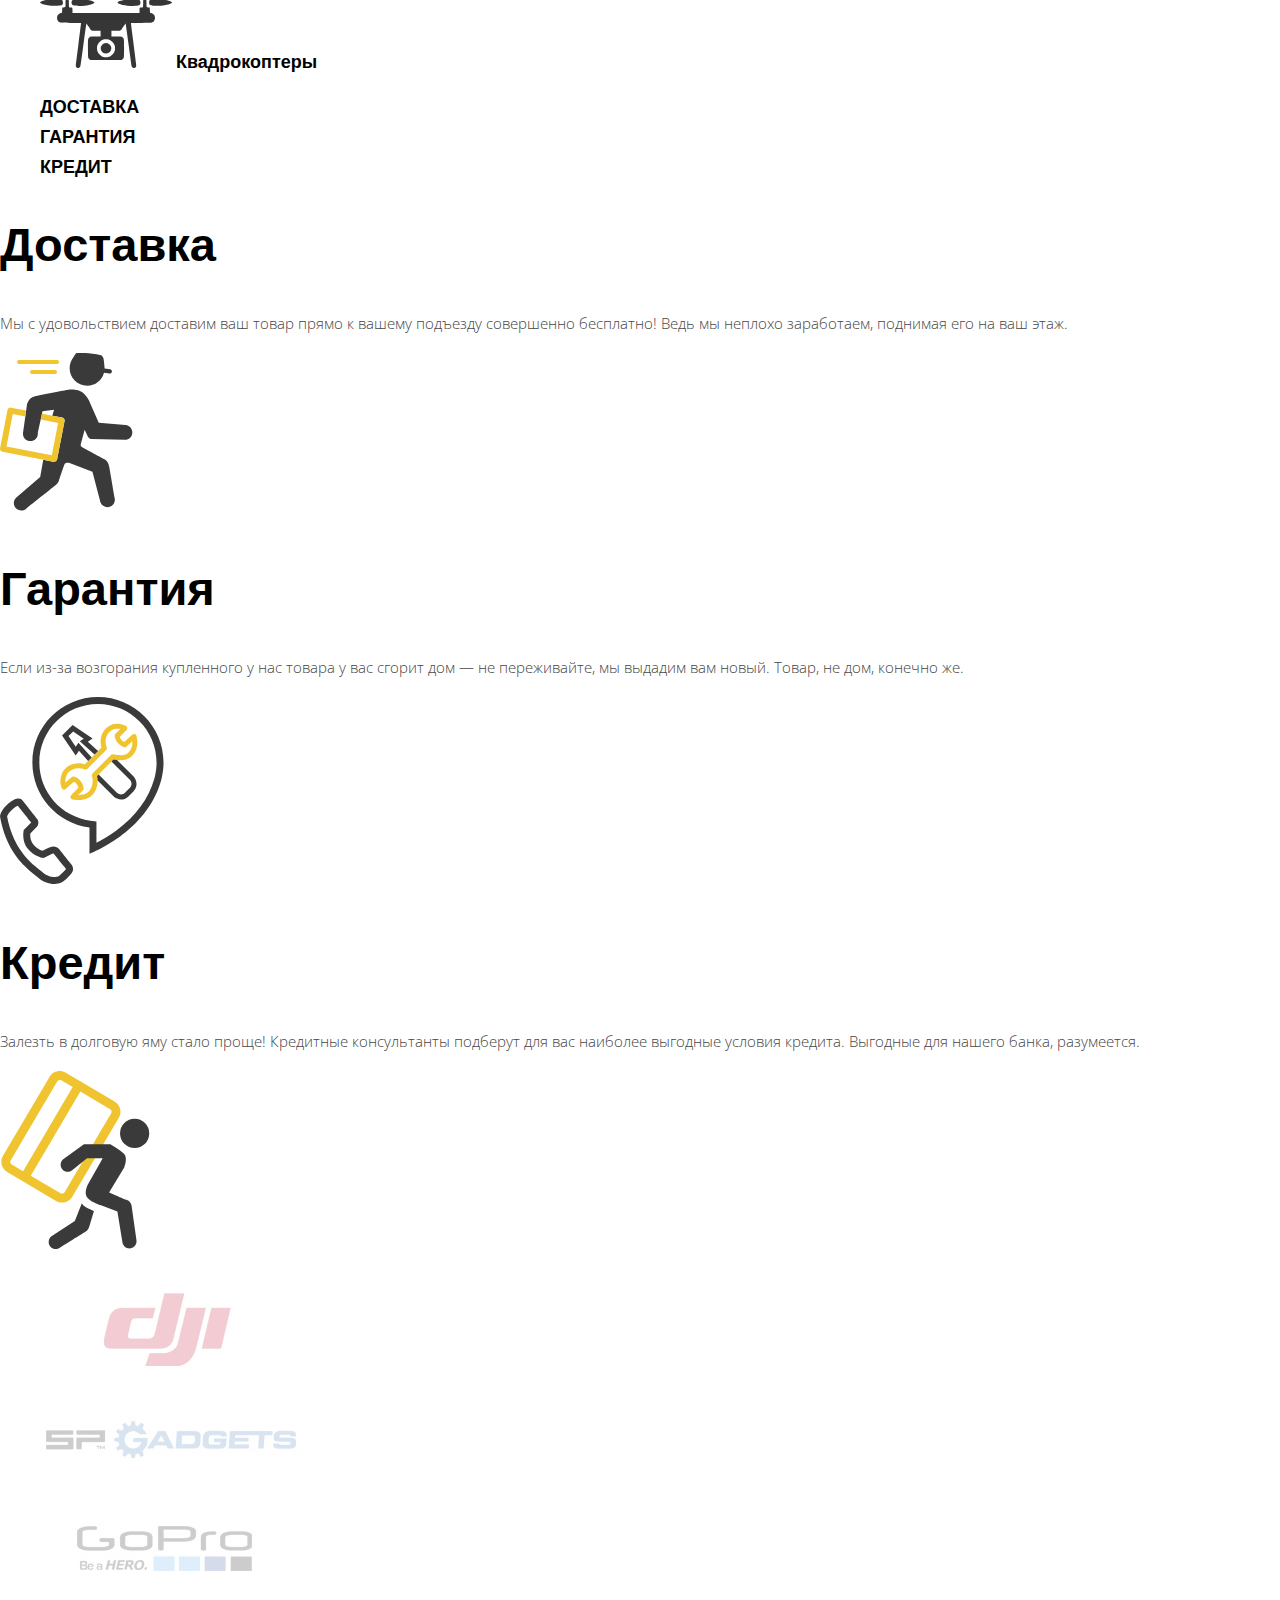
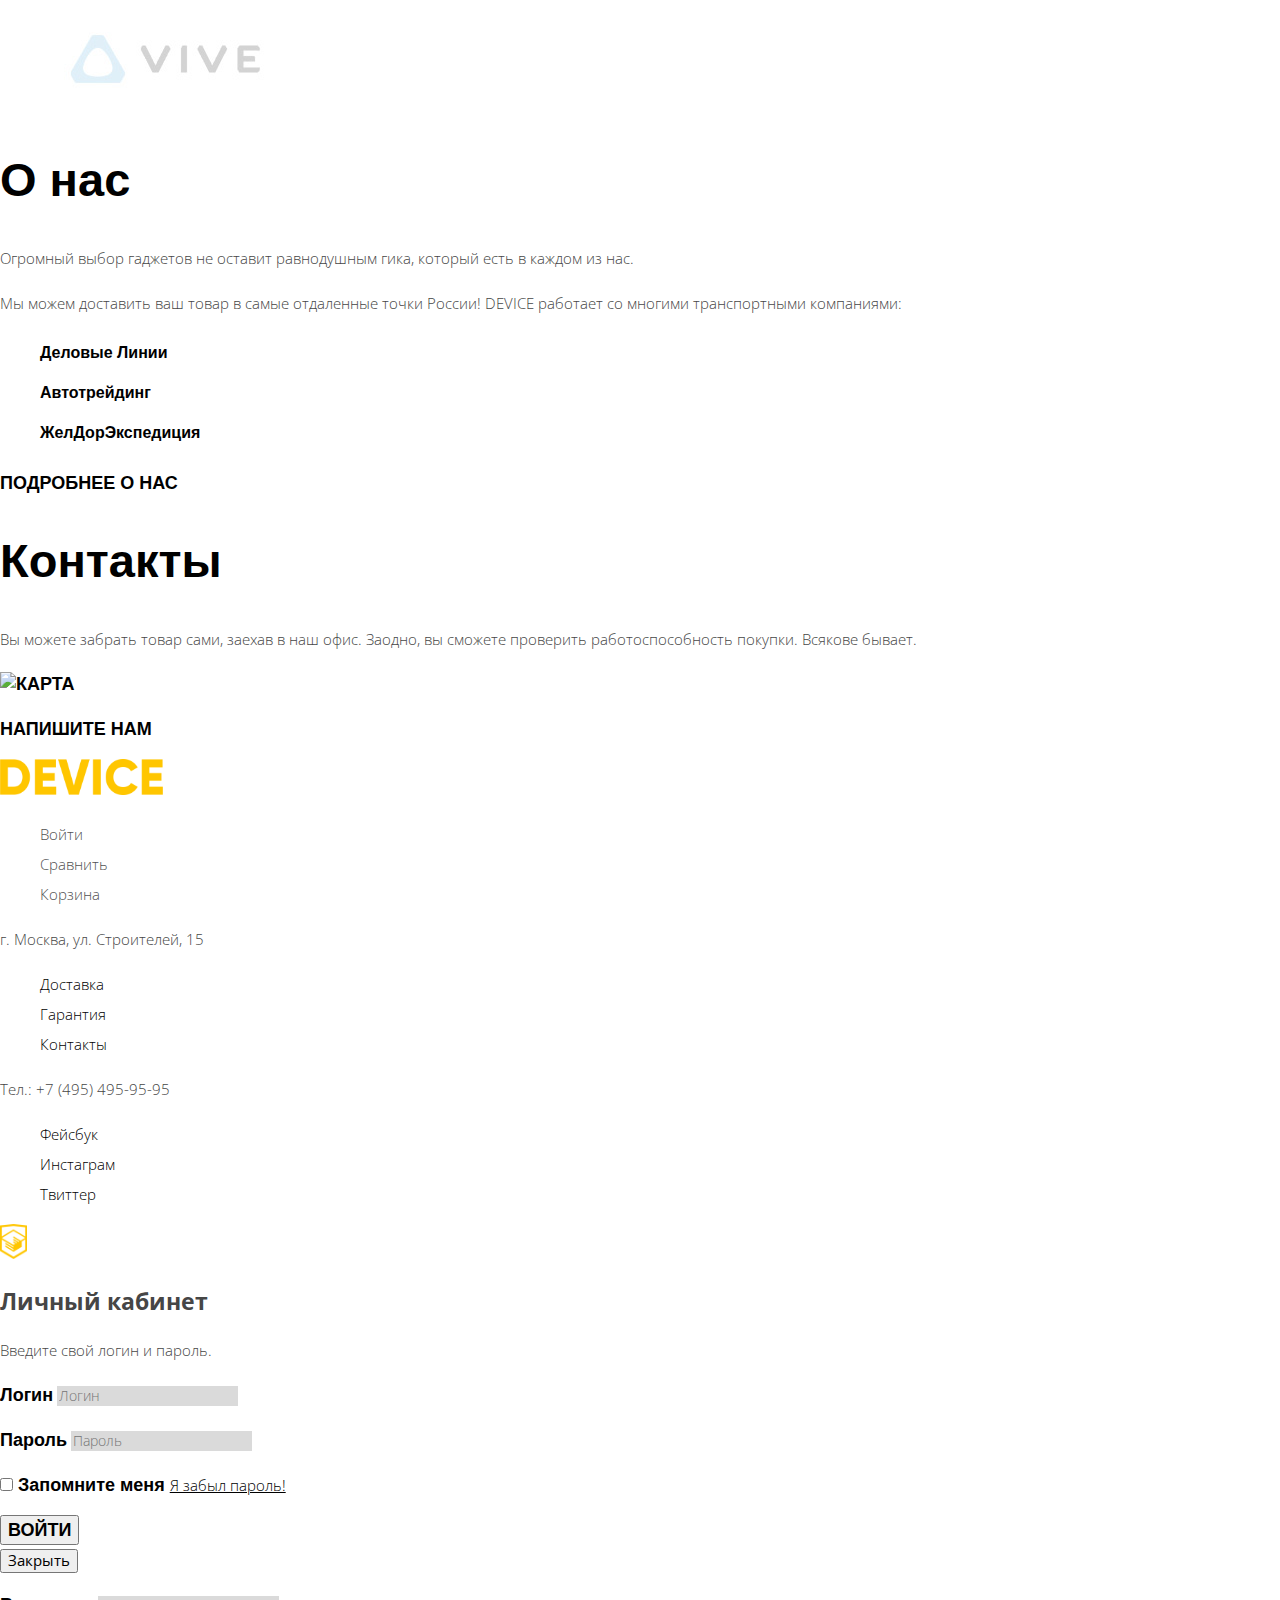
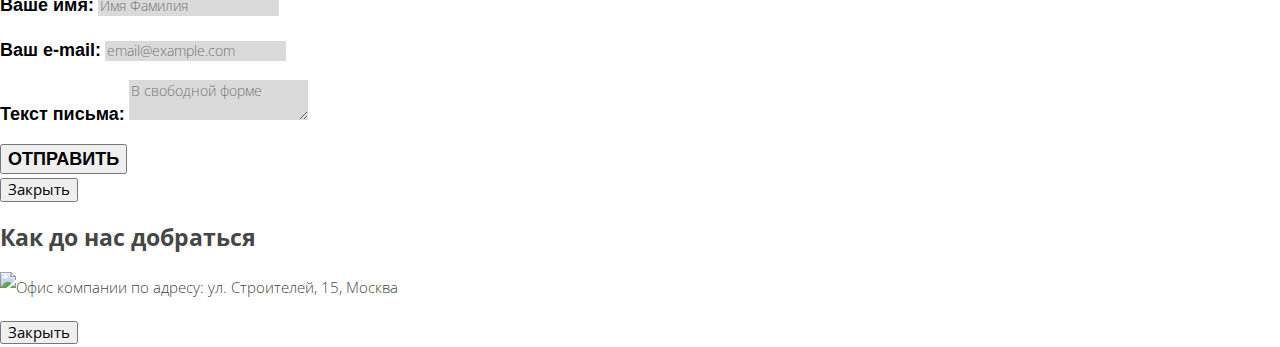
==== commit b95c7c46: "Сделал базовую стилизацию" ====
--- a/index.html
+++ b/index.html
@@ -3,13 +3,16 @@
   <head>
     <meta charset="utf-8">
     <title>Интернет-магазин Device</title>
+    <link href="https://fonts.googleapis.com/css?family=Open+Sans:300" rel="stylesheet">
+    <link href="css/normalize.css" rel="stylesheet">
+    <link href="css/style.css" rel="stylesheet">
   </head>
   <body>
     <header class="main-header">
         <a class="main-header-logo">
-          <img src="img/logo.svg" width="180" height="55" alt="Логотип интернет-магазина Device">
+          <img src="img/logo.png" width="164" height="36" alt="Логотип интернет-магазина Device">
         </a>
-        <form action="https://echo.htmlacademy.ru" method="post">
+        <form class="search" action="https://echo.htmlacademy.ru" method="post">
           <input placeholder="Поиск по сайту" type="search">
           <button type="submit"></button>
         </form>
@@ -172,15 +175,15 @@
         <a href="about.html">Подробнее о нас</a>
       </section>
       <section class="contacts">
-        <h2 class="about-title">Контакты</h2>
+        <h2 class="contacts-title">Контакты</h2>
         <p>Вы можете забрать товар сами, заехав в наш офис. Заодно, вы сможете проверить работоспособность покупки. Всякове бывает.</p>
-        <p><a href="#"><img src="img/map.jpg" width="560" height="222" alt="Карта"></a></p>
+        <a href="#"><img src="img/map.jpg" width="560" height="222" alt="Карта"></a>
         <p><a href="contacts.html">Напишите нам</a></p>
       </section>
     </main>
     <footer class="main-footer">
         <a class="main-footer-logo">
-          <img src="img/logo-2.svg" width="180" height="55" alt="Логотип интернет-магазина Device">
+          <img src="img/logo-2.png" width="163" height="36" alt="Логотип интернет-магазина Device">
         </a>
         <ul class="footer-user-navigation">
           <li class="footer-login-link"><a href="login-link.html">Войти</a></li>
@@ -195,17 +198,17 @@
         </ul>
         <p>Тел.: +7 (495) 495-95-95</p>
         <p class="line"></p>
-        <ul>
+        <ul class="social">
           <li><a class="social-button" href="#">Фейсбук</a></li>
           <li><a class="social-button" href="#">Инстаграм</a></li>
           <li><a class="social-button" href="#">Твиттер</a></li>
         </ul>
         <a class="htmlacademy-logo" href="https://htmlacademy.ru/intensive/htmlcss">
-          <img src="img/logo-html.svg" width="27" height="35" alt="Логотип HTML Academy">
+          <img src="img/logo-html.png" width="27" height="35" alt="Логотип HTML Academy">
         </a>
     </footer>  
     <section class="modal modal-login">
-      <h2>Личный кабинет</h2>
+      <h2 class="visually-hidden">Личный кабинет</h2>
       <p>Введите свой логин и пароль.</p>
       <form class="login-form" action="https://echo.htmlacademy.ru" method="post">
           <p>
@@ -243,13 +246,13 @@
           </p>
           <p class="write-us-item">
             <label for="write-us-text">Текст письма:</label>
-            <textarea id="write-us-text" type="email" name="text">В свободной форме</textarea>
+            <textarea id="write-us-text" type="email" name="text" placeholder="В свободной форме"></textarea>
           </p>
           <button class="button" type="submit">Отправить</button>
-          <button class="modal-close" type="button">
+      </form>
+        <button class="modal-close" type="button">
           Закрыть
         </button>
-        </form>
     </section>
     <section class="modal modal-map">
         <h2 class="visually-hidden">
--- a/css/style.css
+++ b/css/style.css
@@ -0,0 +1,452 @@
+@font-face { 
+font-family: 'Gilroy'; 
+url('../fonts/Gilroylight.woff2') format('woff2'), 
+url('../fonts/Gilroylight.woff') format('woff');
+font-weight: 300; 
+font-style: normal; 
+}
+
+@font-face { 
+font-family: 'Gilroy'; 
+url('../fonts/Gilroyextrabold.woff2') format('woff2'), 
+url('../fonts/Gilroyextrabold.woff') format('woff');
+font-weight: 800; 
+font-style: normal; 
+} 
+
+body {
+  margin: 0;
+  padding: 0;
+
+  font-family: 'Open Sans', sans-serif;
+  font-size: 15px;
+  line-height: 30px;
+  font-weight: 300;
+  color: #464646;
+
+}
+
+a {
+  text-decoration: none;
+  color: #000000;
+}
+
+ul {
+	list-style: none;
+}
+
+.main-header {
+  background: rgba(240,197,46,0.5);
+}
+
+.search input {
+	background: transparent;
+	border: none;
+}
+
+.search input::placeholder {
+	color: #000000;
+	opacity: 0.3;
+}
+
+.search input:hover::placeholder {
+	opacity: 0.6;
+}
+
+.search input:focus::placeholder {
+	opacity: 1;
+}
+
+.user-navigation {
+	color: #000000;
+}
+
+.main-navigation {
+  font-family: 'Gilroy', Arial, sans-serif;
+  font-size: 18px;
+  font-weight: 800;
+  line-height: 24px;
+  color: #000000;
+  text-transform: uppercase; 
+}
+
+.catalog {
+	font-size: 15px;
+  font-weight: 300;
+  line-height: 30px;
+	text-transform: none;
+}
+
+.main-header a:hover,
+.main-footer a:hover {
+	opacity: 0.6;
+}
+
+.main-header a:active,
+.main-footer a:active,
+.slider a:active,
+.popular-list span:active {
+	opacity: 0.3;
+}
+
+.slider h2 {
+	font-family: 'Gilroy', Arial, sans-serif;
+  font-size: 47px;
+  font-weight: 800;
+  line-height: 56px;
+  color: #000000;
+}
+
+.slider a {
+	font-family: 'Gilroy', Arial, sans-serif;
+  font-size: 18px;
+  font-weight: 800;
+  line-height: 24px;
+  color: #000000;
+  text-transform: uppercase;
+}
+
+.slider th {
+	font-size: 13px;
+  line-height: 20px;
+  text-align: left;
+}
+
+.slider td {
+	font-family: 'Gilroy', Arial, sans-serif;
+  font-size: 36px;
+  font-weight: 300;
+  line-height: 48px;
+  color: #000000;
+}
+
+.popular-list span {
+	font-family: 'Gilroy', Arial, sans-serif;
+  font-size: 18px;
+  font-weight: 800;
+  line-height: 24px;
+  color: #000000;
+}
+
+.service-list a {
+	font-family: 'Gilroy', Arial, sans-serif;
+  font-size: 18px;
+  font-weight: 800;
+  line-height: 24px;
+  color: #000000;
+  text-transform: uppercase;
+}
+
+.service-list a:active {
+	color: #f7e184;
+}
+
+.services-item h2 {
+	font-family: 'Gilroy', Arial, sans-serif;
+  font-size: 47px;
+  font-weight: 800;
+  line-height: 48px;
+  color: #000000;
+}
+
+.about h2,
+.contacts h2 {
+	font-family: 'Gilroy', Arial, sans-serif;
+  font-size: 47px;
+  font-weight: 800;
+  line-height: 48px;
+  color: #000000;
+}
+
+.delivery-list li {
+	font-family: 'Gilroy', Arial, sans-serif;
+  font-size: 16px;
+  font-weight: 800;
+  line-height: 40px;
+  color: #000000;
+}
+
+.about a,
+.contacts a {
+	font-family: 'Gilroy', Arial, sans-serif;
+  font-size: 18px;
+  font-weight: 800;
+  line-height: 24px;
+  color: #000000;
+  text-transform: uppercase;
+}
+
+.about a:active,
+.contacts a:active {
+	opacity: 0.3;
+}
+
+.footer-user-navigation a {
+	opacity: 0.7;
+}
+
+.footer-user-navigation a:hover {
+	opacity: 1;
+}
+
+.footer-user-navigation a:active {
+	opacity: 0.3;
+}
+
+.write-us-form label {
+	font-family: 'Gilroy', Arial, sans-serif;
+  font-size: 18px;
+  font-weight: 800;
+  line-height: 24px;
+  color: #000000;
+}
+
+.write-us-form input,
+.write-us-form textarea {
+	font-family: 'Open Sans', sans-serif;
+  font-size: 14px;
+  line-height: 18px;
+  font-weight: 300;
+  color: #000000;
+  background-color: rgba(70,70,70,0.2);
+  border: none;
+}
+
+.write-us-form input:hover,
+.write-us-form textarea:hover {
+  background-color: rgba(70,70,70,0.3);
+}
+
+.write-us-form input:focus,
+.write-us-form textarea:focus {
+  background-color: transparent;
+  border: 3px solid #6f5d1c;
+}
+
+.write-us-form button {
+	font-family: 'Gilroy', Arial, sans-serif;
+  font-size: 18px;
+  font-weight: 800;
+  line-height: 24px;
+  color: #000000;
+  text-transform: uppercase;
+}
+
+.write-us-form button:active {
+	opacity: 0.3;
+}
+
+.login-form label {
+	font-family: 'Gilroy', Arial, sans-serif;
+  font-size: 18px;
+  font-weight: 800;
+  line-height: 24px;
+  color: #000000;
+}
+
+.login-form input[type="text"],
+.login-form input[type="password"] {
+  font-family: 'Open Sans', sans-serif;
+  font-size: 14px;
+  line-height: 18px;
+  font-weight: 300;
+  color: #000000;
+  background-color: rgba(70,70,70,0.2);
+  border: none;
+}
+
+.login-form input:hover {
+  background-color: rgba(70,70,70,0.3);
+}
+
+.login-form input:focus {
+  background-color: transparent;
+  border: 3px solid #6f5d1c;
+}
+
+.login-checkbox:hover,
+.login-checkbox:focus {
+  color: #6f5d1c;
+}
+
+.restore {
+  color: #000000;
+  text-decoration: underline;
+}
+
+.restore:hover,
+.restore:focus {
+  text-decoration: none;
+}
+
+.login-form button {
+	font-family: 'Gilroy', Arial, sans-serif;
+  font-size: 18px;
+  font-weight: 800;
+  line-height: 24px;
+  color: #000000;
+  text-transform: uppercase;
+}
+
+.login-form button:active {
+	opacity: 0.3;
+}
+
+.page-title {
+	font-family: 'Gilroy', Arial, sans-serif;
+  font-size: 47px;
+  font-weight: 800;
+  line-height: 48px;
+  color: #000000;
+}
+
+.breadcrumbs a {
+  font-family: 'Open Sans', sans-serif;
+  font-size: 15px;
+  line-height: 30px;
+  font-weight: 300;
+  color: #000000;
+  opacity: 0.3;
+}
+
+.breadcrumbs a:hover,
+.breadcrumbs a:focus {
+  opacity: 0.6;
+}
+
+.breadcrumbs a:active {
+  opacity: 0.1;
+}
+
+.breadcrumbs-current {
+	font-family: 'Open Sans', sans-serif;
+  font-size: 15px;
+  line-height: 30px;
+  font-weight: 300;
+  color: #000000;
+  opacity: 0.3;
+}
+
+.filters {
+	background: rgba(0,0,0,0.08);
+}
+
+.filter fieldset {
+  border: none;
+}
+
+.filters h2,
+.catalog span {
+	font-family: 'Gilroy', Arial, sans-serif;
+  font-size: 16px;
+  font-weight: 800;
+  line-height: 24px;
+  color: #000000;
+  text-transform: uppercase;
+}
+
+.filter legend {
+	font-family: 'Gilroy', Arial, sans-serif;
+  font-size: 18px;
+  font-weight: 800;
+  line-height: 24px;
+  color: #000000;
+}
+
+.filter-input + label {
+  color: #000000;
+}
+
+.filter-input:disabled + label {
+  color: #a6a6a6;
+}
+
+.filters button {
+	font-family: 'Gilroy', Arial, sans-serif;
+  font-size: 18px;
+  font-weight: 800;
+  line-height: 24px;
+  color: #000000;
+  text-transform: uppercase;
+}
+
+.filters button:active {
+	opacity: 0.3;
+}
+
+.sort {
+	background: rgba(0,0,0,0.08);
+}
+
+.sorting a {
+	font-size: 15px;
+  line-height: 30px;
+  opacity: 0.3;
+}
+
+.sorting a:hover {
+  opacity: 0.6;
+}
+
+.sorting a:active {
+  opacity: 1;
+}
+
+.catalog-item h3 {
+	font-family: 'Gilroy', Arial, sans-serif;
+  font-size: 18px;
+  font-weight: 800;
+  line-height: 24px;
+  color: #000000;
+}
+
+.catalog-item-price {
+	font-family: 'Gilroy', Arial, sans-serif;
+  font-size: 16px;
+  font-weight: 300;
+  line-height: 24px;
+  color: #464646;
+}
+
+.catalog-item img:hover {
+	opacity: 0.7;
+}
+
+.pagination-list {
+	background: rgba(0,0,0,0.08);
+}
+
+.pagination-back a,
+.pagination-forward a {
+	font-family: 'Gilroy', Arial, sans-serif;
+  font-size: 16px;
+  font-weight: 800;
+  line-height: 24px;
+  color: #000000;
+  text-transform: uppercase;
+}
+
+.pagination-item a {
+	font-family: 'Gilroy', Arial, sans-serif;
+  font-size: 16px;
+  font-weight: 800;
+  line-height: 24px;
+  color: #000000;
+  opacity: 0.3;
+}
+
+.pagination-item-current a {
+	font-family: 'Gilroy', Arial, sans-serif;
+  font-size: 16px;
+  font-weight: 800;
+  line-height: 24px;
+  color: #000000;
+  opacity: 1;
+}
+
+
+
+.pagination-back:,
+.pagination-forward {
+
+}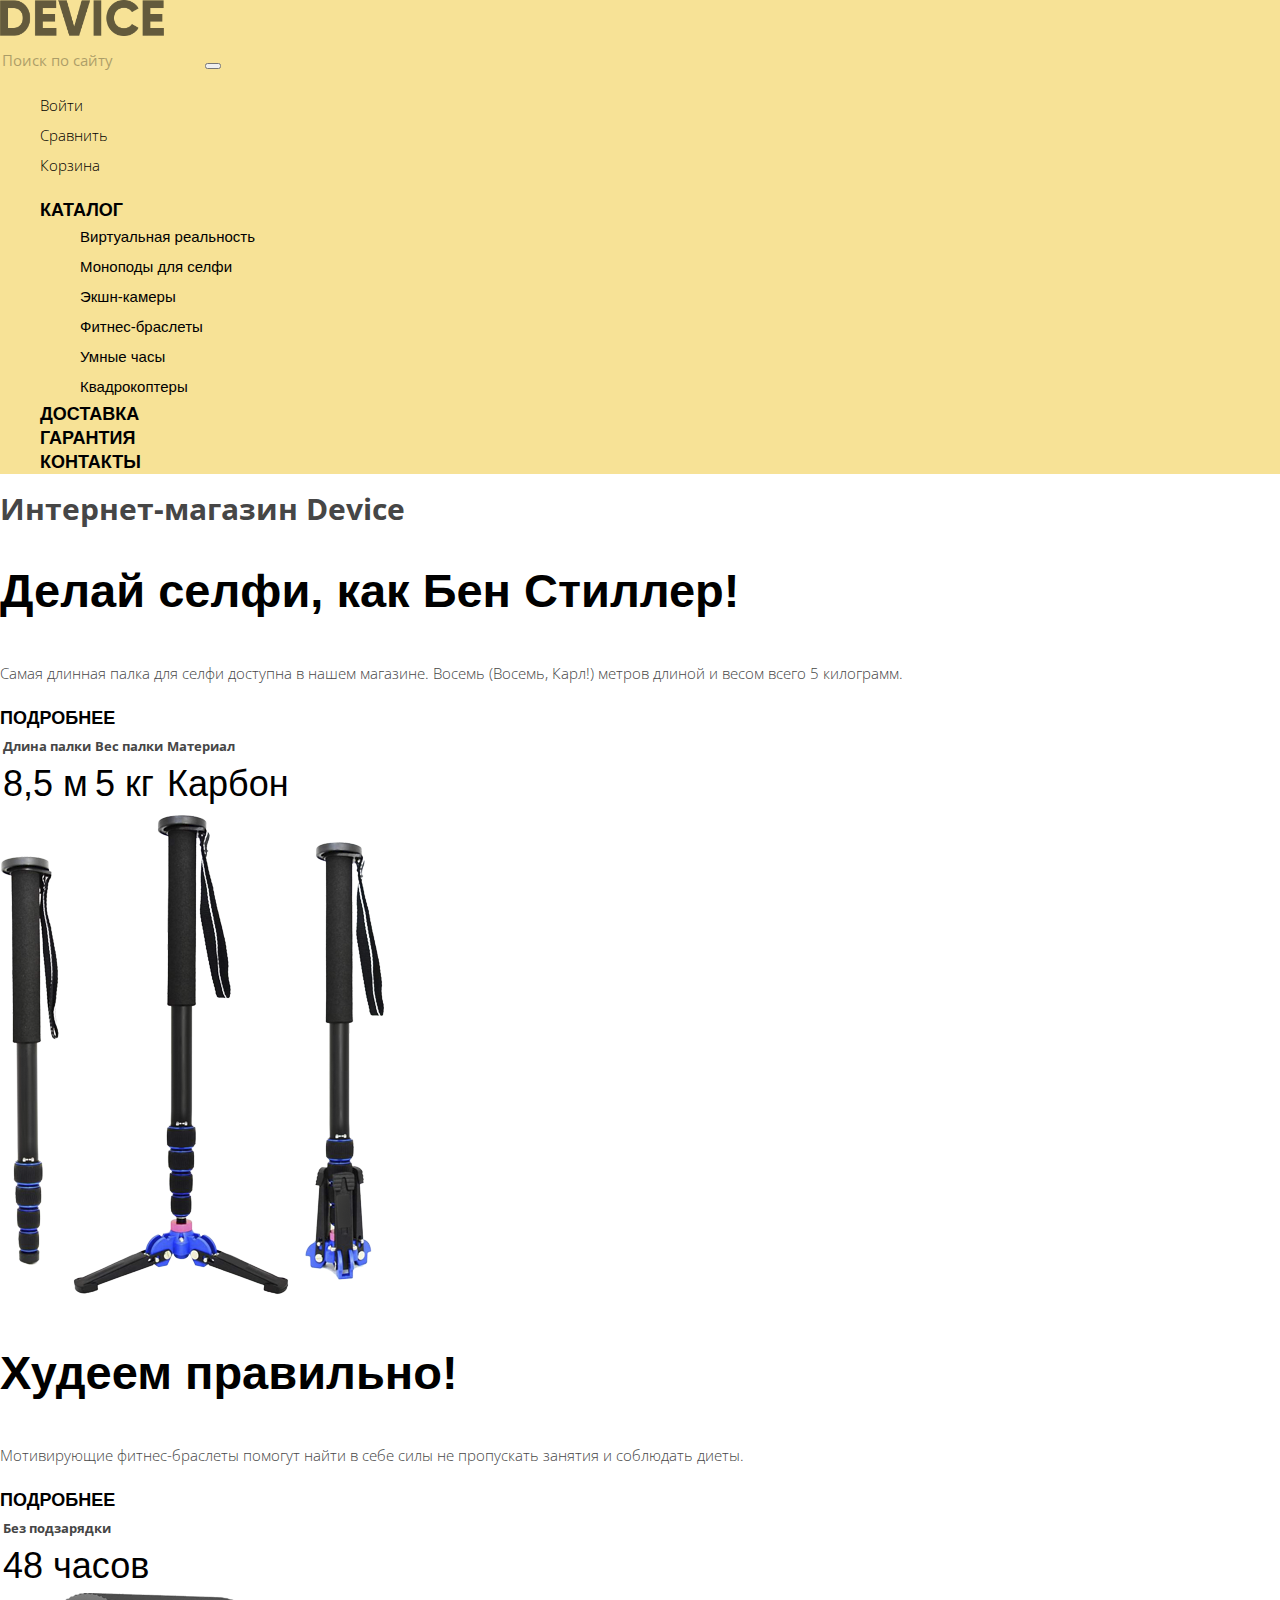
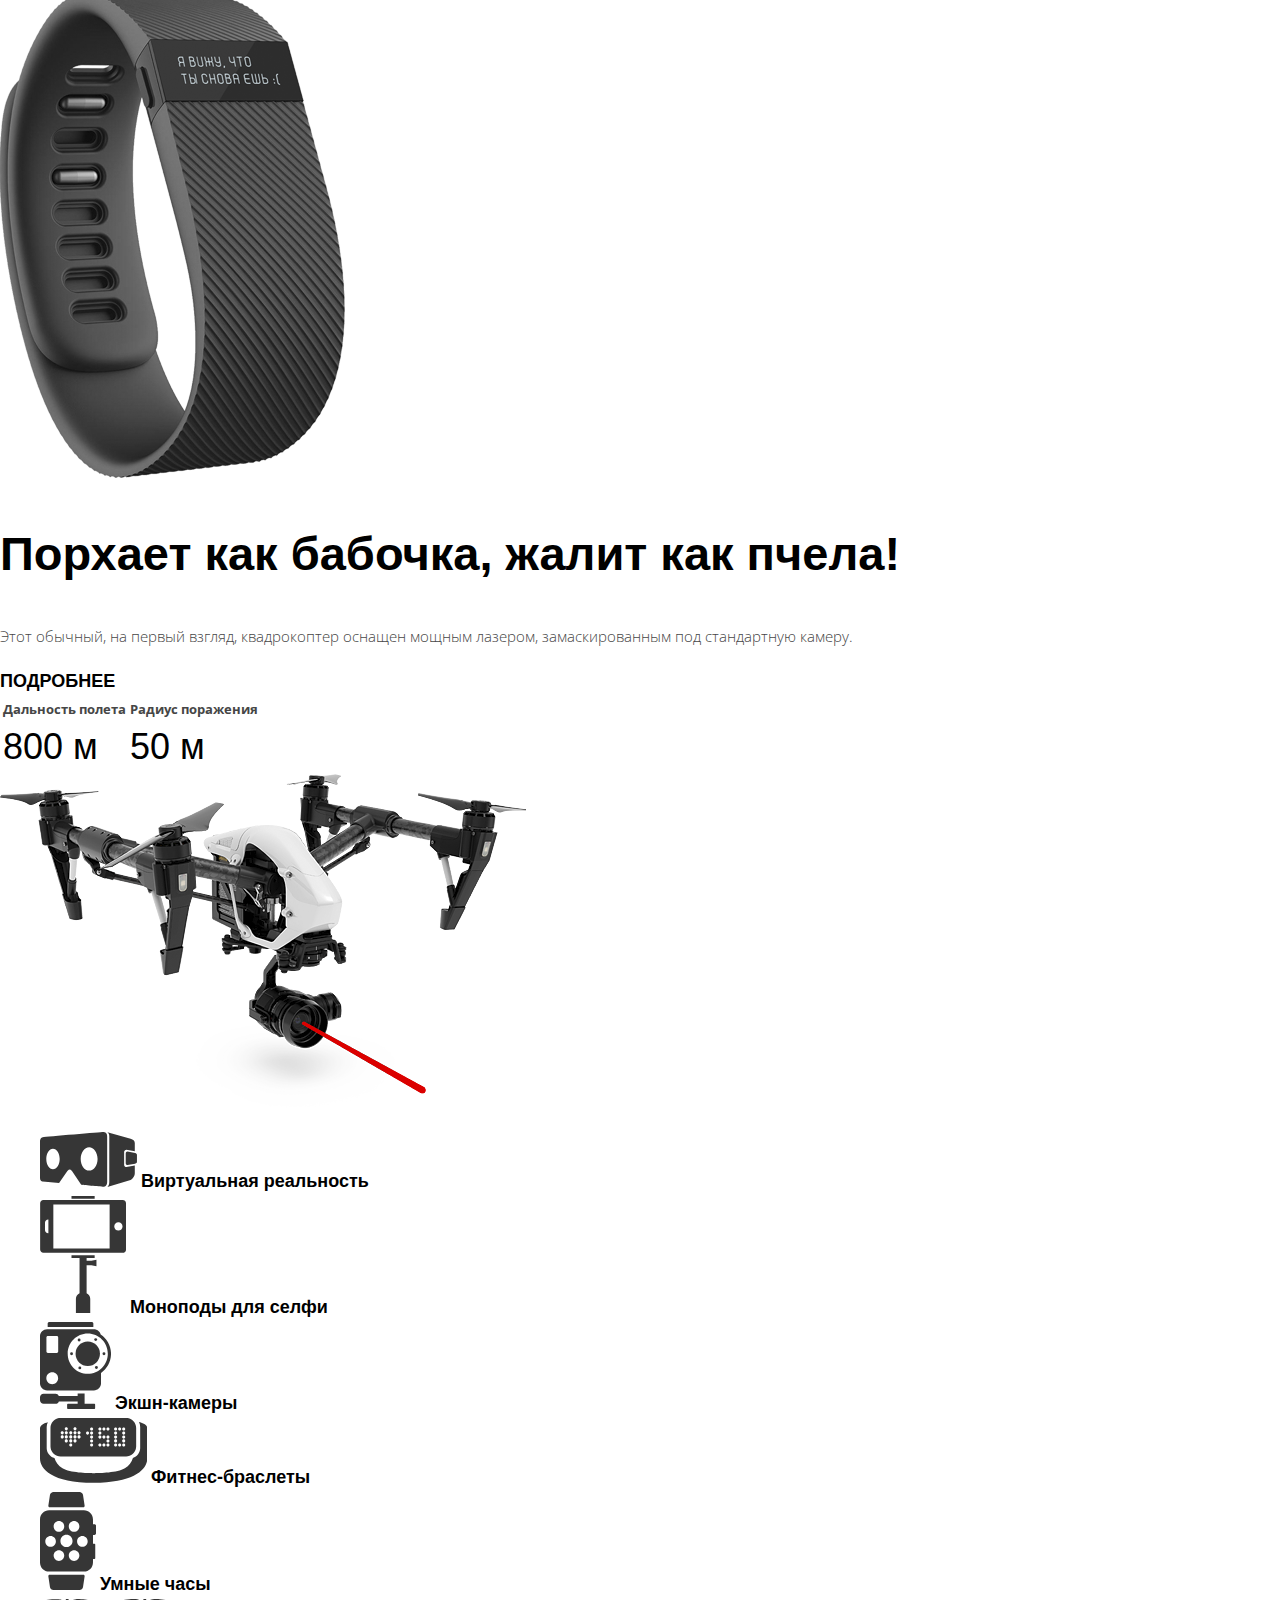
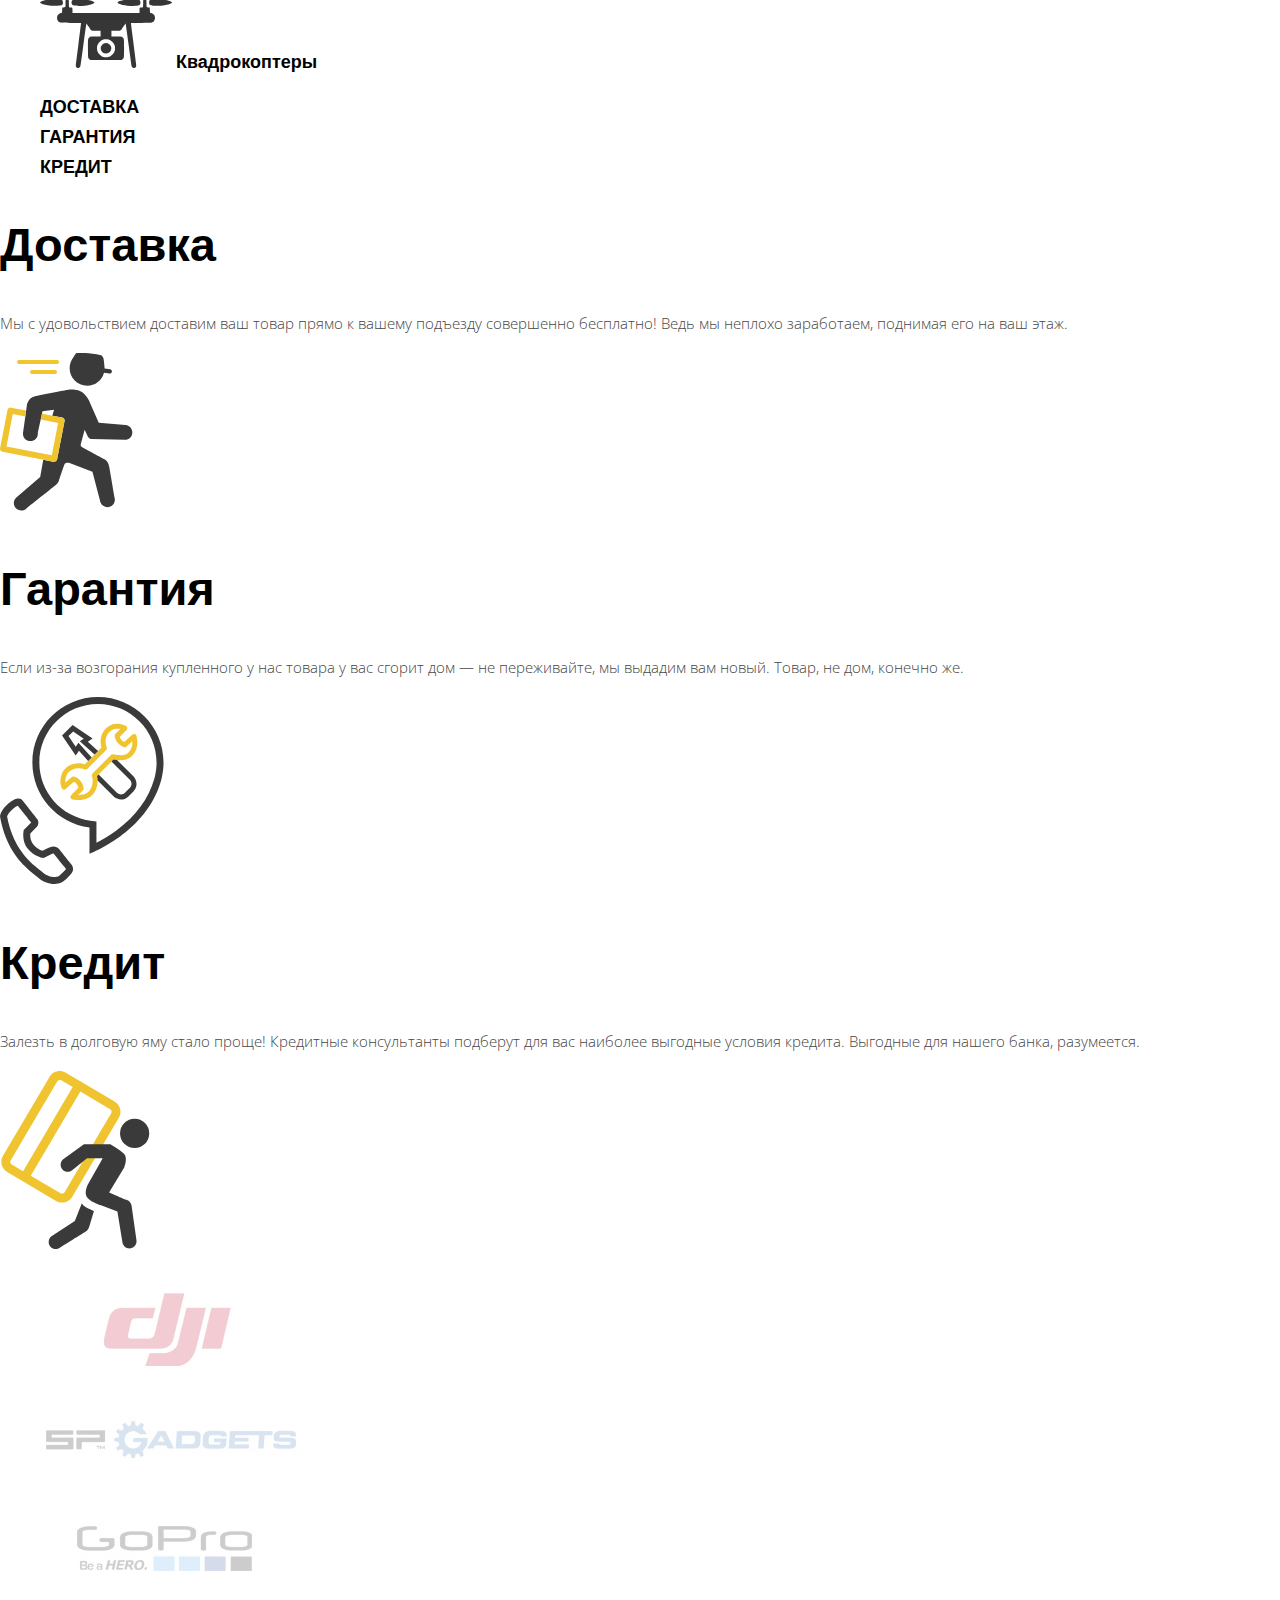
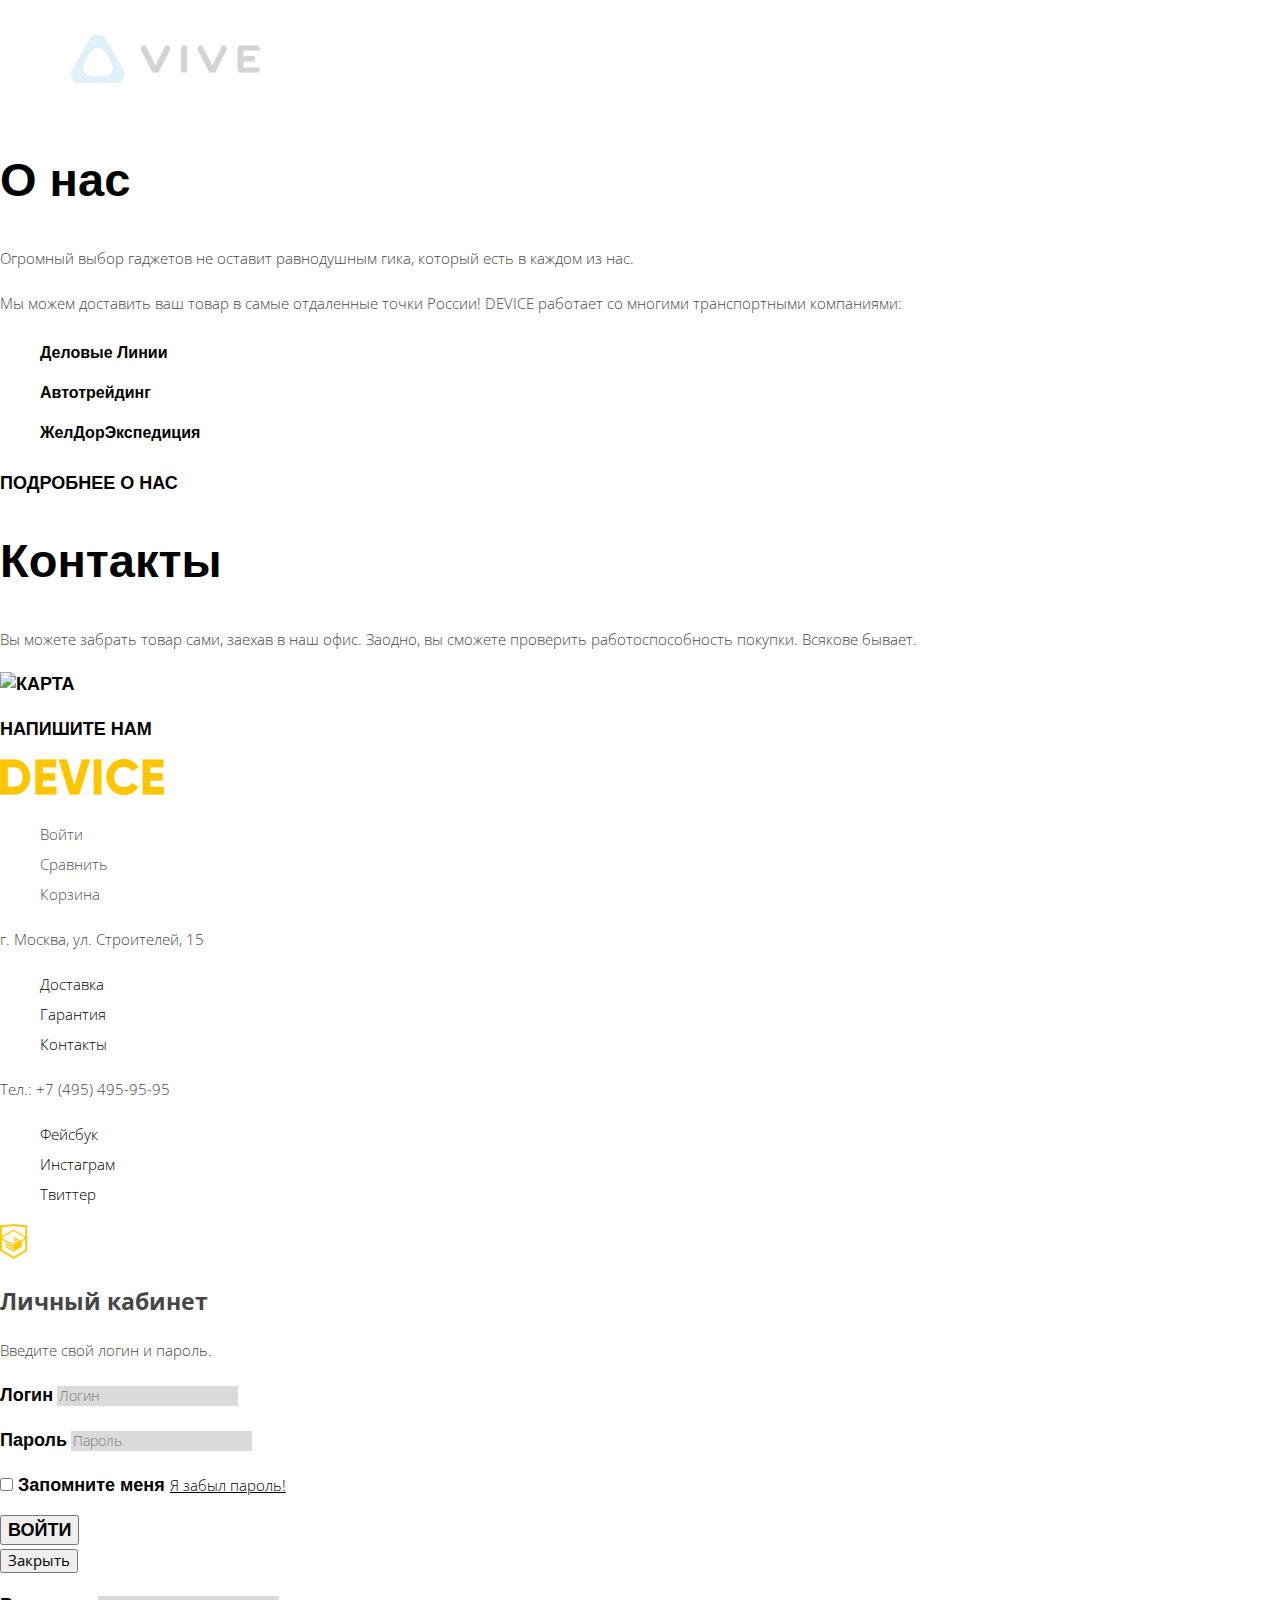
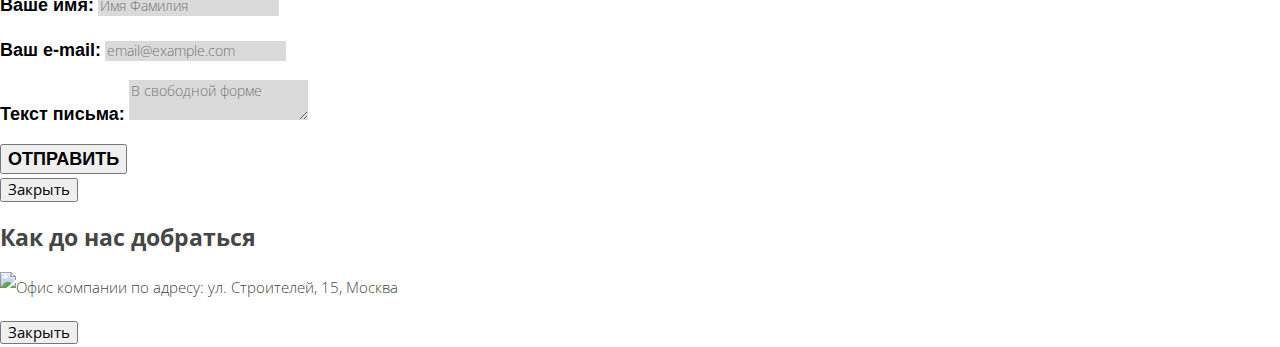
==== commit aa0daf9b: "Удалил лишние логотипы" ====
--- a/index.html
+++ b/index.html
@@ -183,7 +183,7 @@
     </main>
     <footer class="main-footer">
         <a class="main-footer-logo">
-          <img src="img/logo-2.png" width="163" height="36" alt="Логотип интернет-магазина Device">
+          <img src="img/logo-2.png" width="164" height="36" alt="Логотип интернет-магазина Device">
         </a>
         <ul class="footer-user-navigation">
           <li class="footer-login-link"><a href="login-link.html">Войти</a></li>
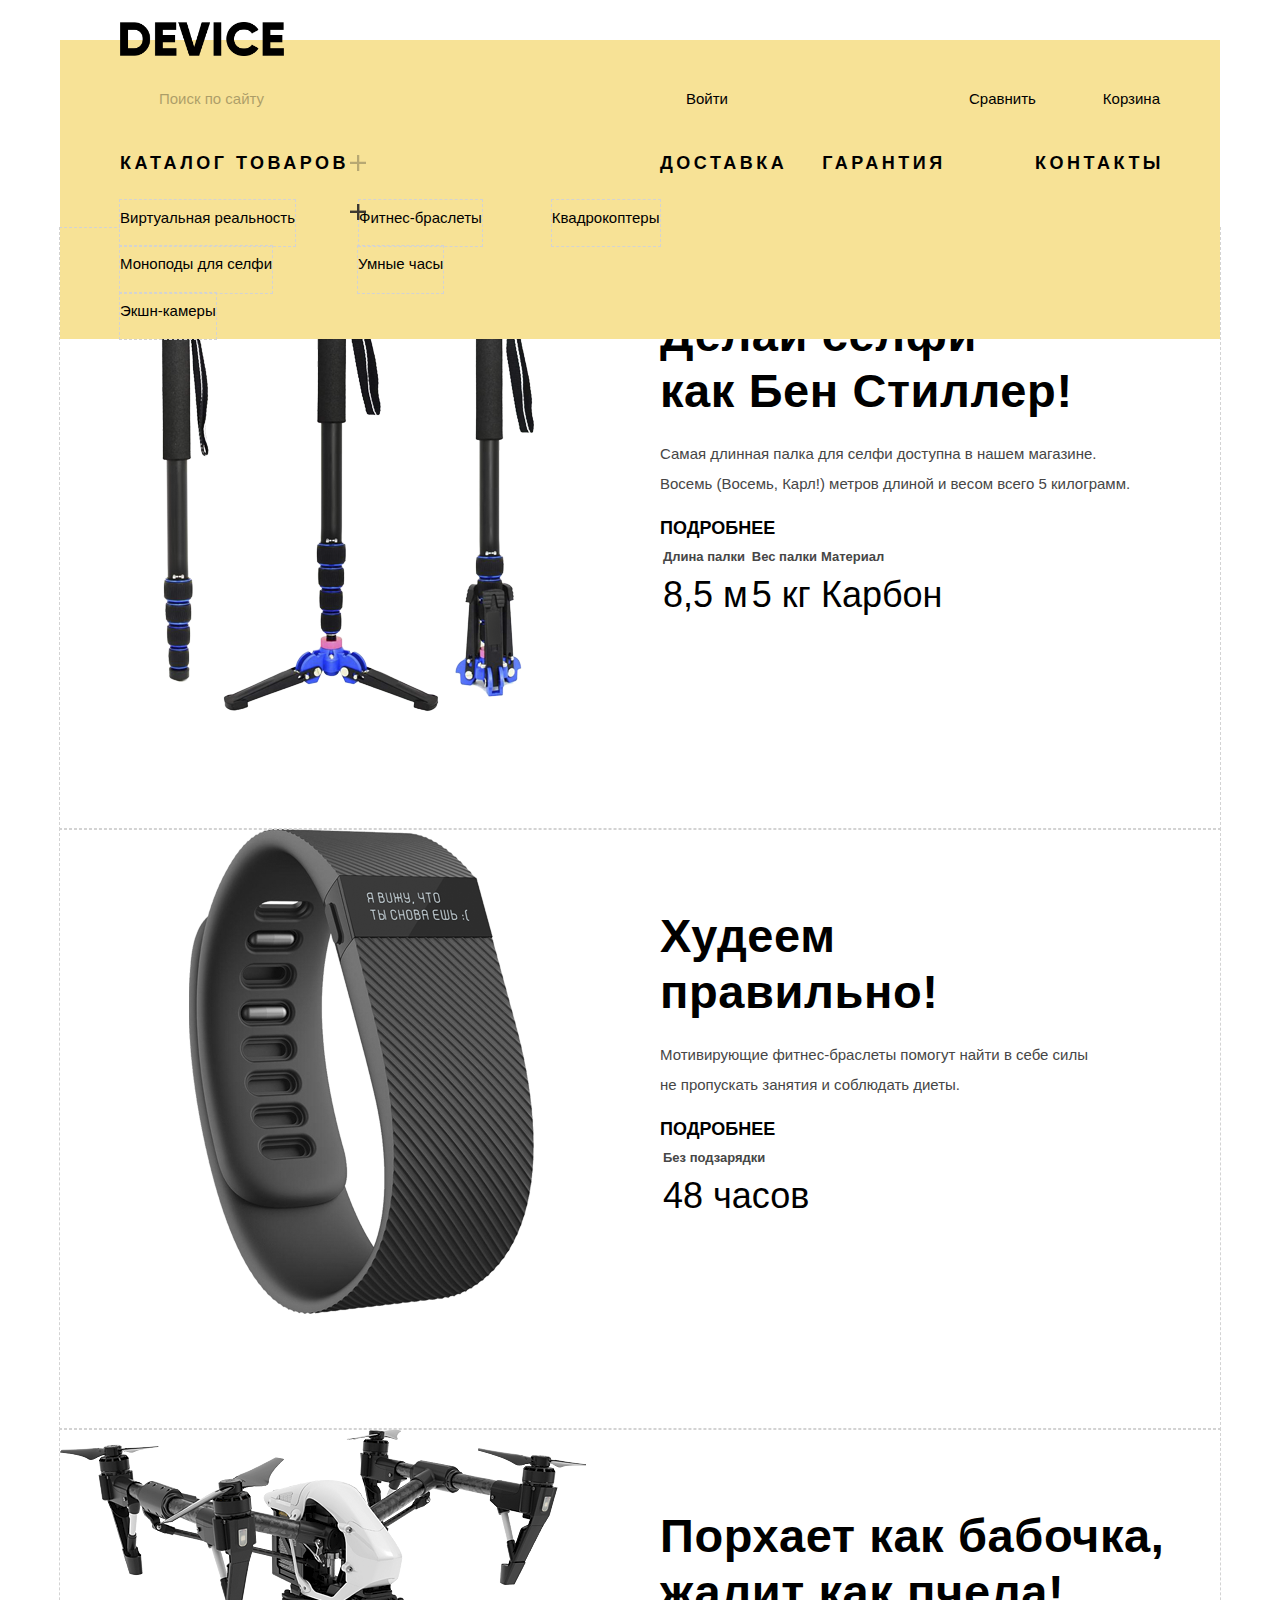
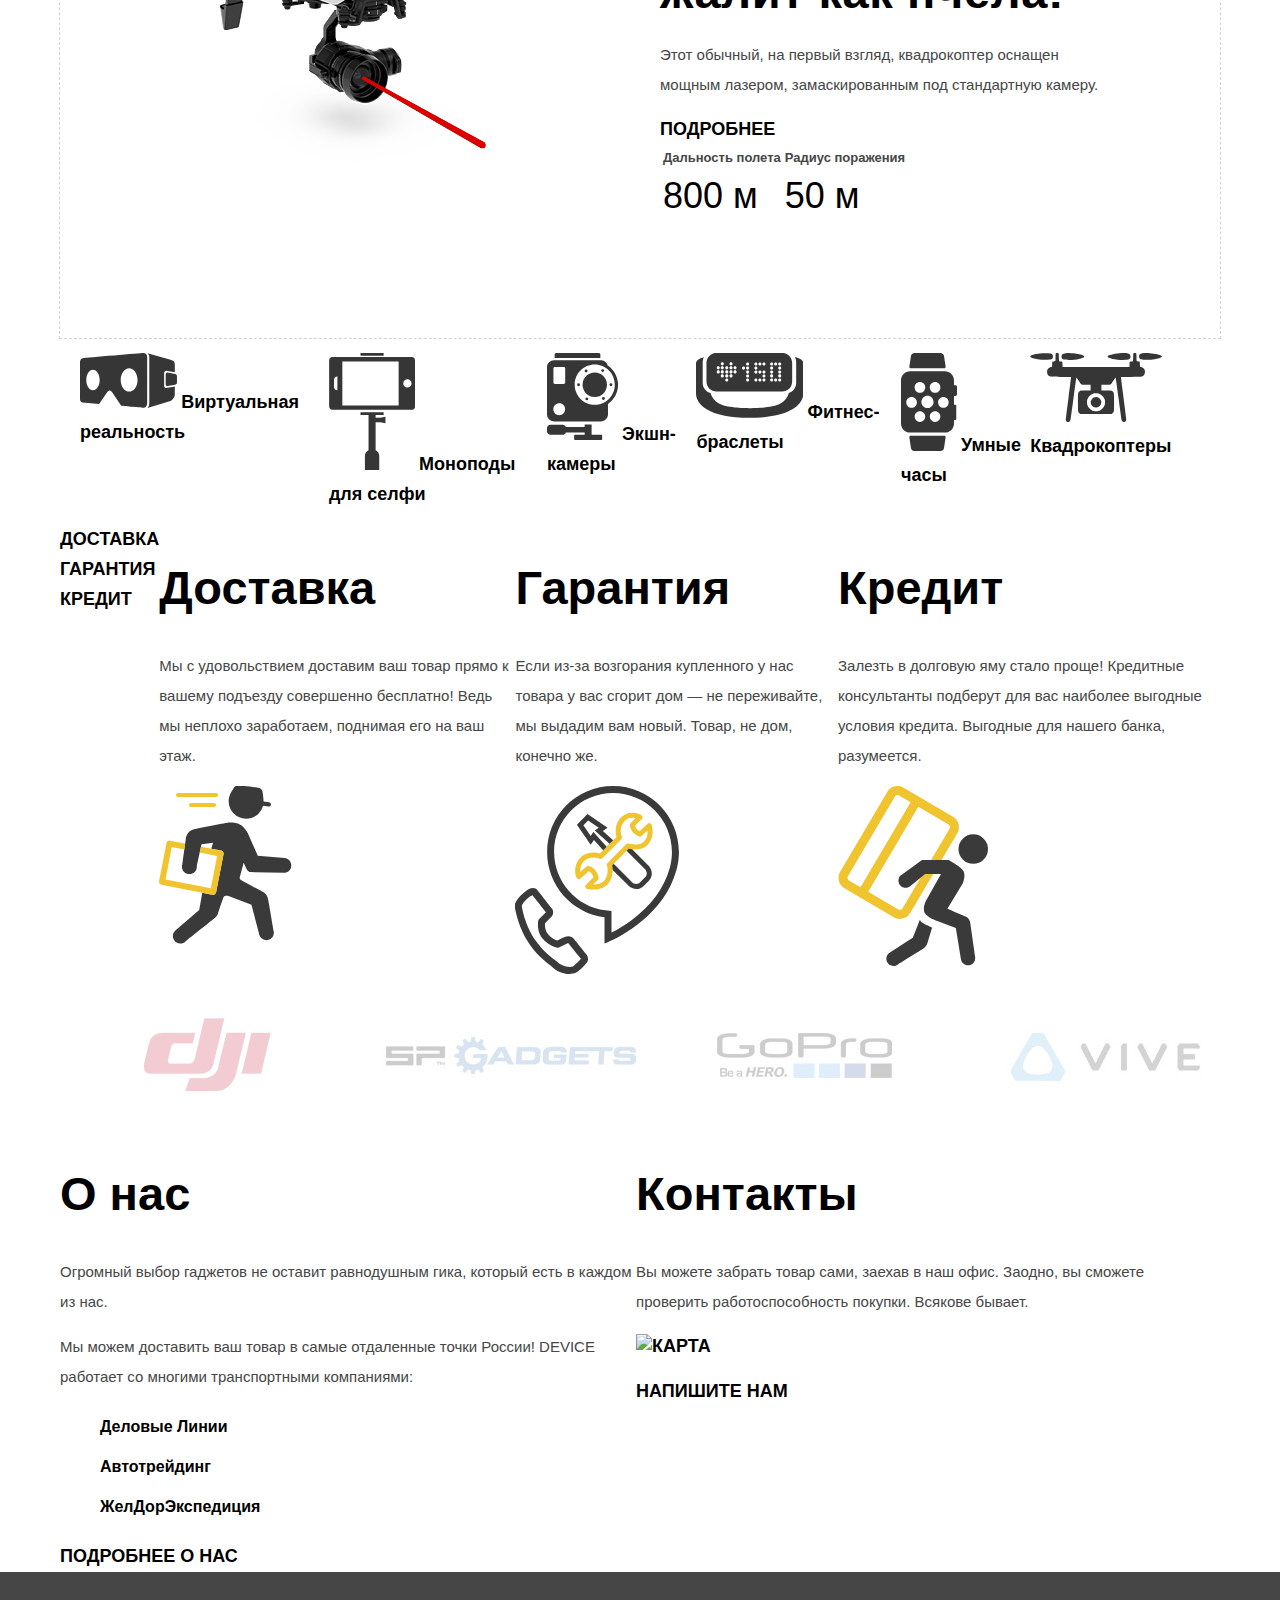
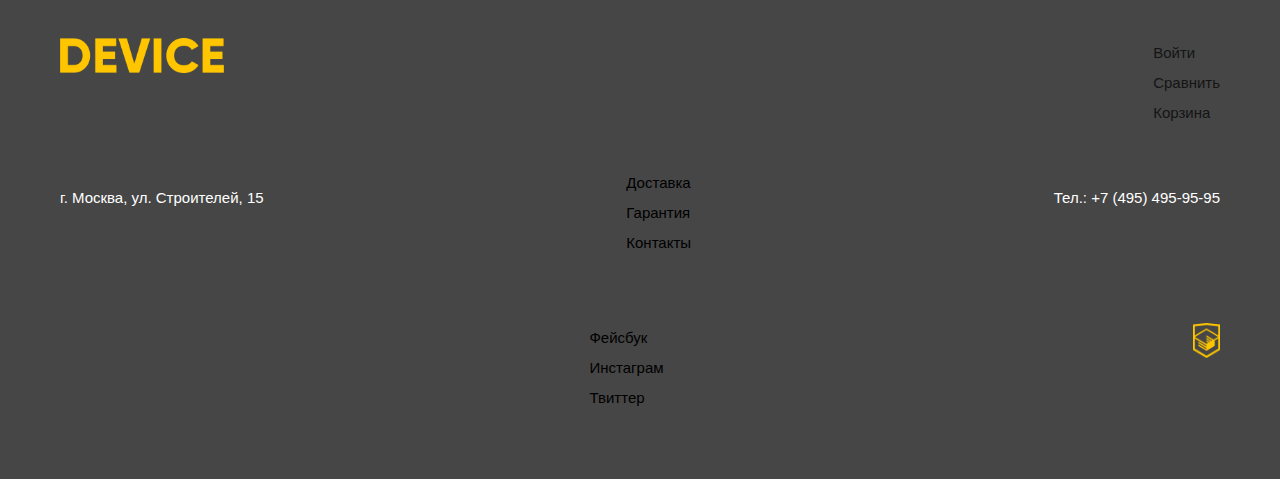
==== commit 1c5f377c: "Сверстал хедер" ====
--- a/index.html
+++ b/index.html
@@ -3,67 +3,87 @@
   <head>
     <meta charset="utf-8">
     <title>Интернет-магазин Device</title>
-    <link href="https://fonts.googleapis.com/css?family=Open+Sans:300" rel="stylesheet">
     <link href="css/normalize.css" rel="stylesheet">
     <link href="css/style.css" rel="stylesheet">
   </head>
   <body>
     <header class="main-header">
-        <a class="main-header-logo">
-          <img src="img/logo.png" width="164" height="36" alt="Логотип интернет-магазина Device">
-        </a>
+    	<div class="header-wrapper">
+      <a class="main-header-logo">
+        <img src="img/logo.png" width="164" height="36" alt="Логотип интернет-магазина Device">
+      </a>
+      
+      <div class="top-header-wrapper">
         <form class="search" action="https://echo.htmlacademy.ru" method="post">
-          <input placeholder="Поиск по сайту" type="search">
-          <button type="submit"></button>
+          <input placeholder="Поиск по сайту" type="search" class="search-input">
+          <button type="submit" class="search-button">Найти</button>
         </form>
         <ul class="user-navigation">
           <li class="login-link"><a href="login-link.html">Войти</a></li>
           <li class="match"><a href="match.html">Сравнить</a></li>
           <li class="basket"><a href="basket.html">Корзина</a></li>
         </ul>
+      </div>
       <nav class="main-navigation">
         <ul class="site-navigation">
-          <li><a href="catalog.html">Каталог</a>
+          <li class="catalog-navigation"><a href="catalog.html">Каталог товаров</a>
             <ul class="catalog">
-            	<li><a href="virtual-reality.html">Виртуальная реальность</a></li>
+            	  <li><a href="virtual-reality.html">Виртуальная реальность</a></li>
+            	  <li><a href="fitness-bracelets.html">Фитнес-браслеты</a></li>
+            	  <li><a href="quadcopters.html">Квадрокоптеры</a></li>
                 <li><a href="monopods.html">Моноподы для селфи</a></li>          
+                <li><a href="smart-watches.html">Умные часы</a></li>
                 <li><a href="action-cameras.html">Экшн-камеры</a></li>
-                <li><a href="fitness-bracelets.html">Фитнес-браслеты</a></li>
-                <li><a href="smart-watches.html">Умные часы</a></li>
-                <li><a href="quadcopters.html">Квадрокоптеры</a></li>
             </ul>
           </li>
-          <li><a href="delivery.html">Доставка</a></li>
+          <li class="delivery-navigation"><a href="delivery.html">Доставка</a></li>
           <li><a href="guarantee.html">Гарантия</a></li>          
-          <li><a href="contacts.html">Контакты</a></li>
+          <li class="contacts-navigation"><a href="contacts.html">Контакты</a></li>
         </ul>
       </nav>
+    	</div>
     </header>
-    <main class="container">
+    <main>
       <h1 class="visually-hidden">Интернет-магазин Device</h1>
+
       <section class="slider">
-      	<h2 class="slider-title">Делай селфи, как Бен Стиллер!</h2>
-      	<p>Самая длинная палка для селфи доступна в нашем магазине. Восемь (Восемь, Карл!) метров длиной и весом всего 5 килограмм.</p>
-      	<a href="catalog-item.html">Подробнее</a>
-      	<table>
-          <tr>
-            <th>Длина палки</th>
-            <th>Вес палки</th>
-            <th>Материал</th>
-          </tr>
-          <tr>
-            <td>8,5 м</td>
-            <td>5 кг</td>
-            <td>Карбон</td>
-          </tr>
-        </table>
-        <img src="img/slider-1.png" width="384" height="486" alt="Самая длинная палка для селфи">
-      </section>
-      <section class="slider">
-      	<h2 class="slider-title">Худеем правильно!</h2>
-      	<p>Мотивирующие фитнес-браслеты помогут найти в себе силы не пропускать занятия и соблюдать диеты.</p>
-      	<a href="catalog-item.html">Подробнее</a>
-      	<table>
+      <div class="container">
+      	<h2 class="visually-hidden">Преимущества</h2>
+        <div class="slider-controls">
+          
+        </div>
+        <ul class="slider-list">
+          <li class="slider-item">
+          	<div class="slider-image">
+          	  <img src="img/slider-1.png" width="384" height="486" alt="Самая длинная палка для селфи">
+          	</div>
+          	<div class="description">
+            <h3>Делай селфи<br> как Бен Стиллер!</h3>
+            <p>Самая длинная палка для селфи доступна в нашем магазине.<br> Восемь (Восемь, Карл!) метров длиной и весом всего 5 килограмм.</p>
+            <a class="slider-item-button button" href="#">Подробнее</a>
+            <table>
+            	<tr>
+            		<th>Длина палки</th>
+            		<th>Вес палки</th>
+            		<th>Материал</th>
+           		</tr>
+           		<tr>
+            		<td>8,5 м</td>
+            		<td>5 кг</td>
+            		<td>Карбон</td>
+           		</tr>
+        	 	</table>
+        	 </div>
+          </li>
+          <li class="slider-item">
+          	<div class="slider-image">
+          	<img src="img/slider-2.png" width="345" height="485" alt="Мотивирующие фитнес-браслеты">
+          </div>
+          	<div class="description">
+            <h3>Худеем<br> правильно!</h3>
+            <p>Мотивирующие фитнес-браслеты помогут найти в себе силы<br> не пропускать занятия и соблюдать диеты.</p>
+            <a class="slider-item-button button" href="#">Подробнее</a>
+            <table>
           <tr>
             <th>Без подзарядки</th>
           </tr>
@@ -71,13 +91,17 @@
             <td>48 часов</td>
           </tr>
         </table>
-        <img src="img/slider-2.png" width="345" height="485" alt="Мотивирующие фитнес-браслеты">
-      </section>
-      <section class="slider">
-      	<h2 class="slider-title">Порхает как бабочка, жалит как пчела!</h2>
-      	<p>Этот обычный, на первый взгляд, квадрокоптер оснащен мощным лазером, замаскированным под стандартную камеру.</p>
-      	<a href="catalog-item.html">Подробнее</a>
-      	<table>
+        	 </div>
+          </li>
+          <li class="slider-item">
+          	<div class="slider-image">
+          	<img src="img/slider-3.png" width="526" height="334" alt="Квадрокоптер">
+          </div>
+          	<div class="description">
+            <h3>Порхает как бабочка,<br> жалит как пчела!</h3>
+            <p>Этот обычный, на первый взгляд, квадрокоптер оснащен<br> мощным лазером, замаскированным под стандартную камеру.</p>
+            <a class="slider-item-button button" href="#">Подробнее</a>
+            <table>
           <tr>
             <th>Дальность полета</th>
             <th>Радиус поражения</th>
@@ -87,8 +111,14 @@
             <td>50 м</td>
           </tr>
         </table>
-        <img src="img/slider-3.png" width="526" height="334" alt="Квадрокоптер">
-      </section>
+        	 </div>
+          </li>
+        </ul>  
+      </div>
+      </section>
+
+
+      
       <section class="popular">
       	<ul class="popular-list">
       	  <li>
@@ -163,6 +193,7 @@
       	<li><a href="#"><img src="img/logo-3.jpg" width="260" height="100" alt="Go Pro"></a></li>
       	<li><a href="#"><img src="img/logo-4.jpg" width="260" height="100" alt="Vive"></a></li>
       </ul>
+      <div class="about-contacts">
       <section class="about">
         <h2 class="about-title">О нас</h2>
         <p>Огромный выбор гаджетов не оставит равнодушным гика, который есть в каждом из нас.</p>
@@ -180,8 +211,11 @@
         <a href="#"><img src="img/map.jpg" width="560" height="222" alt="Карта"></a>
         <p><a href="contacts.html">Напишите нам</a></p>
       </section>
+    </div>
     </main>
     <footer class="main-footer">
+    	<div class="footer-wrapper">
+    	<div class="top-footer">
         <a class="main-footer-logo">
           <img src="img/logo-2.png" width="164" height="36" alt="Логотип интернет-магазина Device">
         </a>
@@ -190,6 +224,8 @@
           <li class="footer-match"><a href="match.html">Сравнить</a></li>
           <li class="footer-basket"><a href="basket.html">Корзина</a></li>
         </ul>
+      </div>
+      <div class="middle-footer">
         <p>г. Москва, ул. Строителей, 15</p>
         <ul class="footer-site-navigation">
           <li><a href="delivery.html">Доставка</a></li>
@@ -197,6 +233,8 @@
           <li><a href="contacts.html">Контакты</a></li>
         </ul>
         <p>Тел.: +7 (495) 495-95-95</p>
+      </div>
+      <div class="bottom-footer">
         <p class="line"></p>
         <ul class="social">
           <li><a class="social-button" href="#">Фейсбук</a></li>
@@ -206,6 +244,8 @@
         <a class="htmlacademy-logo" href="https://htmlacademy.ru/intensive/htmlcss">
           <img src="img/logo-html.png" width="27" height="35" alt="Логотип HTML Academy">
         </a>
+      </div>
+    </div>
     </footer>  
     <section class="modal modal-login">
       <h2 class="visually-hidden">Личный кабинет</h2>
@@ -234,7 +274,7 @@
           Закрыть
         </button>
     </section>
-    <section class="write-us">
+    <section class="modal write-us">
       <form class="write-us-form" action="https://echo.htmlacademy.ru" method="post">
           <p class="write-us-item">
             <label for="write-us-name">Ваше имя:</label>
--- a/css/style.css
+++ b/css/style.css
@@ -12,7 +12,33 @@
 url('../fonts/Gilroyextrabold.woff') format('woff');
 font-weight: 800; 
 font-style: normal; 
-} 
+}
+
+@font-face { 
+font-family: 'Open Sans'; 
+url('../fonts/opensanslight.woff2') format('woff2'), 
+url('../fonts/opensanslight.woff') format('woff');
+font-weight: 300; 
+font-style: normal; 
+}
+
+.visually-hidden:not(:focus):not(:active),
+input[type="checkbox"].visually-hidden,
+input[type="radio"].visually-hidden {
+  position: absolute;
+
+  width: 1px;
+  height: 1px;
+  margin: -1px;
+  border: 0;
+  padding: 0;
+
+  white-space: nowrap;
+
+  clip-path: inset(100%);
+  clip: rect(0 0 0 0);
+  overflow: hidden;
+}
 
 body {
   margin: 0;
@@ -35,6 +61,11 @@
 	list-style: none;
 }
 
+img {
+  max-width: 100%;
+  height: auto;
+}
+
 .main-header {
   background: rgba(240,197,46,0.5);
 }
@@ -57,6 +88,8 @@
 	opacity: 1;
 }
 
+
+
 .user-navigation {
 	color: #000000;
 }
@@ -68,12 +101,14 @@
   line-height: 24px;
   color: #000000;
   text-transform: uppercase; 
+  letter-spacing: 3.5px;
 }
 
 .catalog {
+  font-family: 'Open Sans', sans-serif;
 	font-size: 15px;
   font-weight: 300;
-  line-height: 30px;
+  line-height: 36px;
 	text-transform: none;
 }
 
@@ -89,12 +124,14 @@
 	opacity: 0.3;
 }
 
-.slider h2 {
+.slider h3 {
 	font-family: 'Gilroy', Arial, sans-serif;
   font-size: 47px;
   font-weight: 800;
   line-height: 56px;
   color: #000000;
+  letter-spacing: 0.6px;
+  margin-bottom: 20px;
 }
 
 .slider a {
@@ -336,7 +373,7 @@
 }
 
 .filters h2,
-.catalog span {
+.catalog-sort span {
 	font-family: 'Gilroy', Arial, sans-serif;
   font-size: 16px;
   font-weight: 800;
@@ -376,6 +413,10 @@
 
 .sort {
 	background: rgba(0,0,0,0.08);
+}
+
+.sort span {
+
 }
 
 .sorting a {
@@ -449,4 +490,498 @@
 .pagination-back:,
 .pagination-forward {
 
+}
+
+/*
+body {
+  background-image: url('../img/device-index.jpg');
+  background-position: center top;
+  background-repeat: no-repeat;
+} 
+*/
+
+.main-header {
+  display: flex;
+  
+  margin-left: auto;
+  margin-right: auto;
+  margin-top: 40px;
+  width: 1160px;
+  min-height: 299px;
+  
+}
+
+.header-wrapper {
+  display: flex;
+  flex-direction: column;
+  margin-left: auto;
+  margin-right: auto;
+  width: 1040px;
+  
+}
+
+.main-header-logo {
+
+  width: 164px;
+  height: 36px;
+  margin-top: -18px;
+  margin-bottom: 35px; 
+}
+
+.top-header-wrapper {
+  display: flex;
+  flex-wrap: wrap;
+  margin-top: -9px;
+  margin-bottom: 32px;
+  
+}
+
+.site-navigation {
+  display: flex;
+  flex-wrap: wrap;
+  
+}
+
+
+.search {
+  position: relative;
+  box-sizing: border-box;
+  min-height: 45px;
+  margin: 0;
+  padding: 0;
+  margin-top: -10px;
+  margin-right: 100px;
+  width: 440px;
+  padding-left: 34px;
+  
+  
+}
+
+.search-input {
+  position: absolute;
+  top: 0;
+  background: none;
+  border: none;
+  width: 320px;
+  
+  vertical-align: middle;
+  padding: 16px 5px 12px 5px;
+}
+
+.search::before {
+  content: "";
+  position: absolute;
+  width: 16px;
+  height: 16px;
+  top: 17px;
+  left: 2px;
+
+  background-image: url("../img/search.svg");
+  background-repeat: no-repeat;
+  background-position: 0 0;
+}
+
+
+
+.search-button {
+  visibility: hidden;
+  position: absolute;
+  top: 0;
+  right: 0;
+  width: 75px;
+  height: 45px;
+  border: 2px solid #000000;
+  background: transparent;
+  cursor: pointer;
+}
+
+.search-button::after {
+    content: '';
+    position: absolute;
+    width: 440px;
+    border-bottom: 2px solid #000000;
+    top: 41px;                       
+    right: 0;
+    visibility: hidden;
+}
+
+.search input:focus + .search-button {
+  visibility: visible;
+}
+
+.search input:focus + .search-button::after {
+  visibility: visible;
+}
+
+.search-button:hover {
+  color: #ffffff;
+  background-color: #000000;
+}
+
+.search-button:active {
+  color: #ffffff;
+  opacity: 0.3;
+  background-color: #000000;
+}
+
+.user-navigation {
+  display: flex;
+  flex-grow: 1;
+  margin: 0;
+  padding: 0;
+}
+
+
+
+.login-link {
+  margin-right: auto;
+  position: relative;
+  padding-left: 26px;
+}
+
+.login-link::before {
+  content: "";
+  position: absolute;
+  width: 12px;
+  height: 12px;
+  top: 8px;
+  left: 0;
+
+  background-image: url("../img/user.svg");
+  background-repeat: no-repeat;
+  background-position: 0 0;
+}
+
+.match {
+  position: relative;
+  padding-left: 23px;
+}
+
+.match::before {
+  content: "";
+  position: absolute;
+  width: 12px;
+  height: 12px;
+  top: 10px;
+  left: 0;
+
+  background-image: url("../img/compare.svg");
+  background-repeat: no-repeat;
+  background-position: 0 0;
+}
+
+.basket {
+  position: relative;
+  margin-left: 42px;
+  padding-left: 25px;
+}
+
+.basket::before {
+  content: "";
+  position: absolute;
+  width: 12px;
+  height: 12px;
+  top: 8px;
+  left: 0;
+
+  background-image: url("../img/cart.svg");
+  background-repeat: no-repeat;
+  background-position: 0 0;
+}
+
+.basket:hover::before {
+  opacity: 0.6;
+}
+
+.basket:active::before {
+  opacity: 0.3;
+}
+
+.catalog-navigation {
+  position: relative;
+  width: 540px;
+}
+
+.catalog-navigation a::before {
+  content: "";
+  position: absolute;
+  width: 16px;
+  height: 16px;
+  top: 4px;
+  left: 230px;
+
+  background-image: url("../img/plus.png");
+  background-repeat: no-repeat;
+  background-position: 0 0;
+  opacity: 0.3;
+}
+
+.delivery-navigation {
+  margin-right: 35px;
+}
+
+.contacts-navigation {
+  margin-right: -4px;
+  margin-left: auto;
+}
+
+
+.site-navigation {
+  position: relative;
+  margin: 0;
+  padding: 0;
+}
+
+.catalog-navigation::after {
+  content: "";
+  position: absolute;
+  width: 100px;
+  height: 7px;
+  top: 113px;
+  left: 540px;
+
+  background-color: #ffffff;
+}
+
+.catalog {
+  display: flex;
+  flex-wrap: wrap;
+  position: absolute;
+  margin-top: 25px;
+  padding: 0;
+  width: 1100px;
+  background: #f7e296;
+  /*display: none;*/
+  min-height: 139px;
+  z-index: 1;
+}
+
+.catalog li {
+  letter-spacing: normal;
+  margin-right: 64px;
+  margin-bottom: 0;
+  outline: 1px dashed lightgrey;
+}
+
+.catalog li:nth-child(2) {
+  margin-right: 70px;
+}
+
+.catalog li:nth-child(3) {
+  margin-right: 400px;
+}
+
+.catalog li:nth-child(4) {
+  margin-right: 86px;
+}
+
+.catalog li:nth-child(5) {
+  margin-right: 700px;
+}
+
+.catalog-navigation a:hover + .catalog {
+  display: flex;
+  flex-wrap: wrap;
+  position: absolute;
+  margin-top: 25px;
+  padding: 0;
+  width: 1100px;
+  background: #f7e296;
+  min-height: 139px;
+}
+
+.catalog:hover {
+  display: flex;
+  flex-wrap: wrap;
+  position: absolute;
+}
+
+.slider {
+  margin-top: -111px;
+}
+
+.slider-list {
+  margin: 0;
+  padding: 0;
+}
+
+.slider-item {
+  display: flex;
+  
+  margin-left: auto;
+  margin-right: auto;
+  width: 1160px;
+  
+  padding-bottom: 115px;
+
+  outline: 1px dashed lightgrey;
+}
+
+.slider-image {
+  width: 600px;
+}
+
+.slider-image img {
+  display: block;
+  margin-left: auto;
+  margin-right: 126px;
+}
+
+.description {
+  margin-top: 32px;
+}
+
+.popular-list {
+  display: flex;
+  
+  margin-left: auto;
+  margin-right: auto;
+  width: 1160px;
+  justify-content: space-between;
+}
+
+.services {
+  display: flex;
+  margin-left: auto;
+  margin-right: auto;
+  width: 1160px;
+}
+
+.service-list {
+  margin: 0;
+  padding: 0;
+}
+
+.brand-logos {
+  display: flex;
+  
+  margin-left: auto;
+  margin-right: auto;
+  width: 1160px;
+  justify-content: space-between;
+}
+
+.about-contacts {
+  display: flex;
+  margin-left: auto;
+  margin-right: auto;
+  width: 1160px;
+}
+
+.main-footer {
+  background-color: #464646; 
+}
+
+.footer-wrapper {
+  margin-left: auto;
+  margin-right: auto;
+  width: 1160px;
+  padding: 66px 0;
+  
+  color: #ffffff;
+}
+
+.footer-user-navigation,
+.footer-site-navigation,
+.social {
+  margin: 0;
+  padding: 0;
+}
+
+.top-footer {
+  display: flex;
+  justify-content: space-between;
+}
+
+.middle-footer {
+  display: flex;
+  justify-content: space-between;
+  margin-top: 40px;
+}
+
+.bottom-footer {
+  display: flex;
+  justify-content: space-between;
+  margin-top: 65px;
+}
+
+.page-header {
+  width: 1160px;
+  margin-left: auto;
+  margin-right: auto;
+  margin-top: 40px;
+  margin-bottom: 50px;
+}
+
+.page-title {
+  margin-bottom: 25px;
+  margin-left: 60px;
+}
+
+.breadcrumbs {
+  display: flex;
+  margin: 0;
+  padding: 0;
+  margin-left: 60px;
+}
+
+.catalog-columns {
+  display: flex;
+  width: 1160px;
+  margin-left: auto;
+  margin-right: auto;
+}
+
+.filters-wrapper {
+  width: 328px;
+}
+
+.filters-title {
+  margin-bottom: 70px;
+}
+
+.catalog-sort {
+  margin-left: 72px;
+}
+
+.sorting {
+  margin: 0;
+  padding: 0;
+}
+
+.sort {
+  margin-bottom: 70px;
+}
+
+.catalog-list {
+  display: flex;
+  flex-wrap: wrap;
+  padding: 0;
+  margin: 0;
+
+}
+
+.catalog-item {
+  margin-right: 40px;
+  
+}
+
+.catalog-item:nth-child(2n) {
+  margin-right: 0;
+}
+
+.pagination-list {
+  margin: 0;
+  padding: 0;
+  margin-bottom: 76px;
+}
+
+.catalog-list {
+  margin-bottom: 35px;
+}
+
+.slider-2,
+.slider-3,
+.modal {
+  display: none;
 }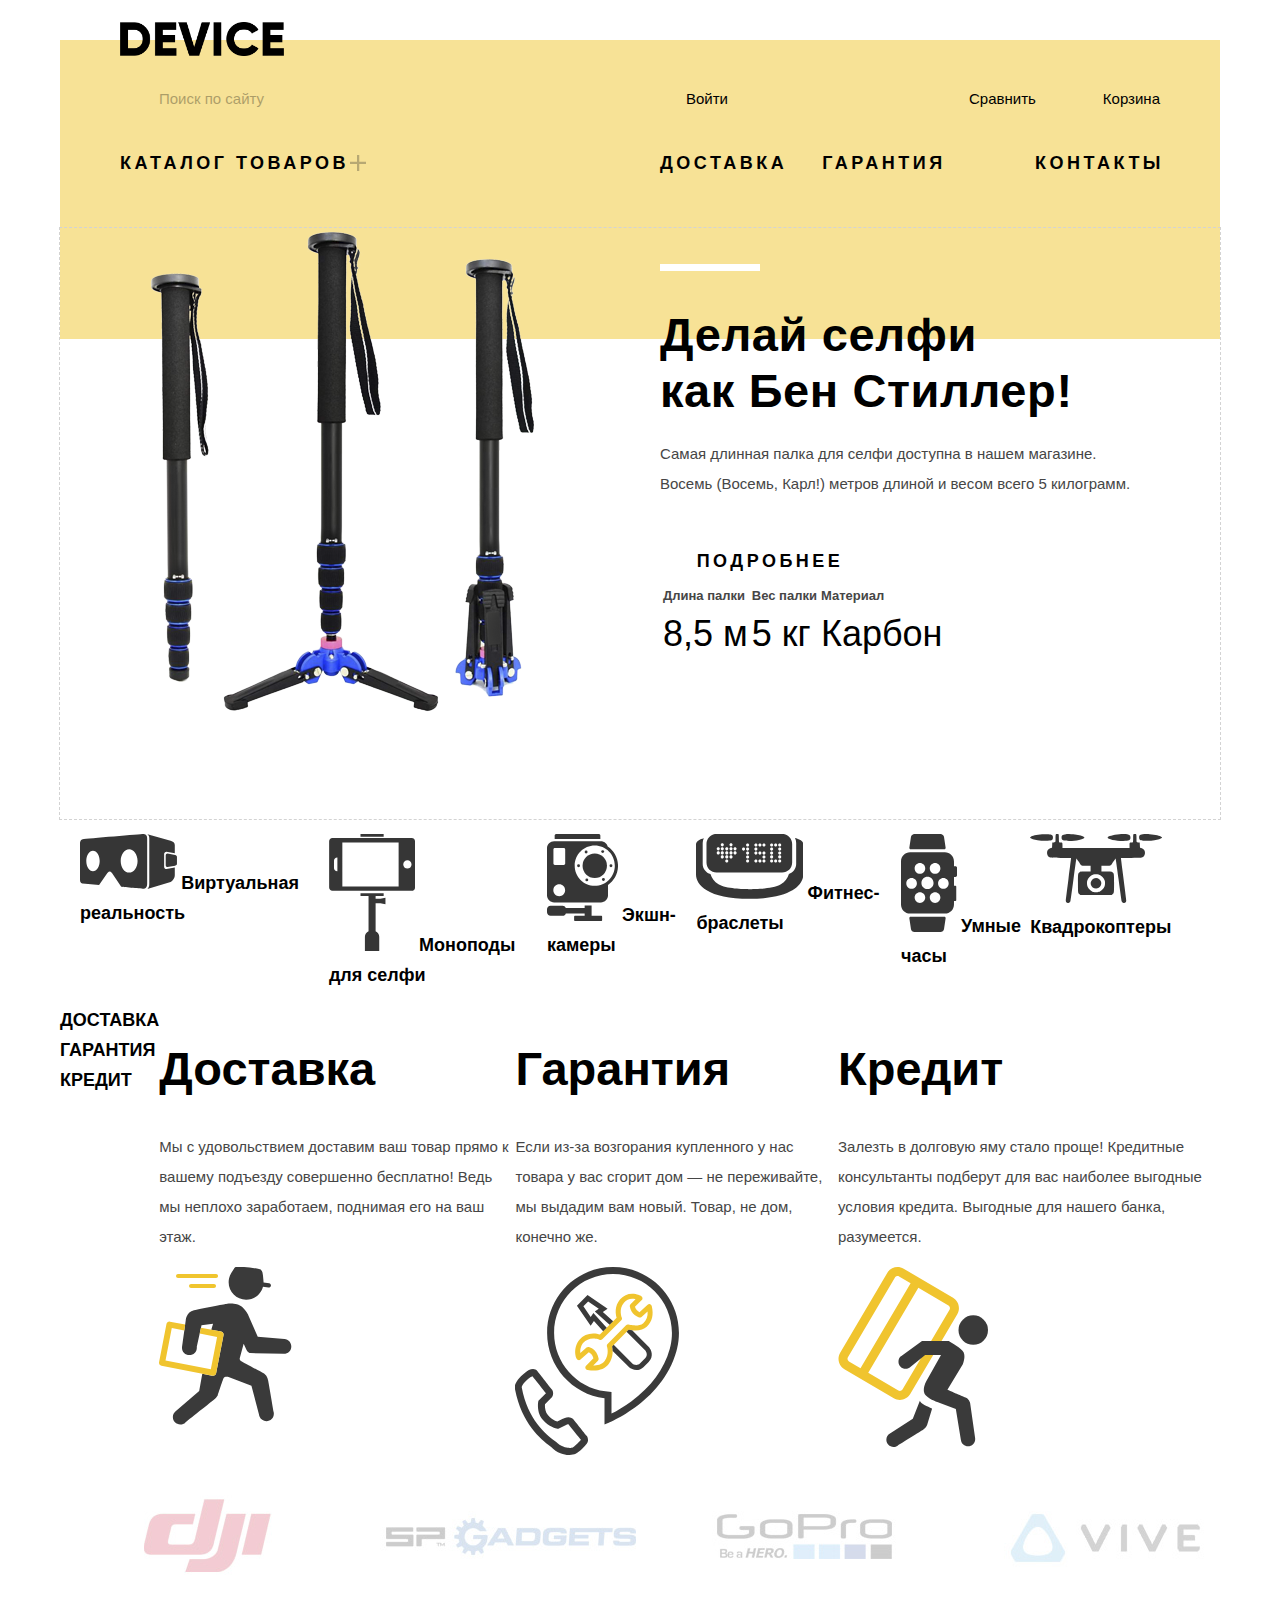
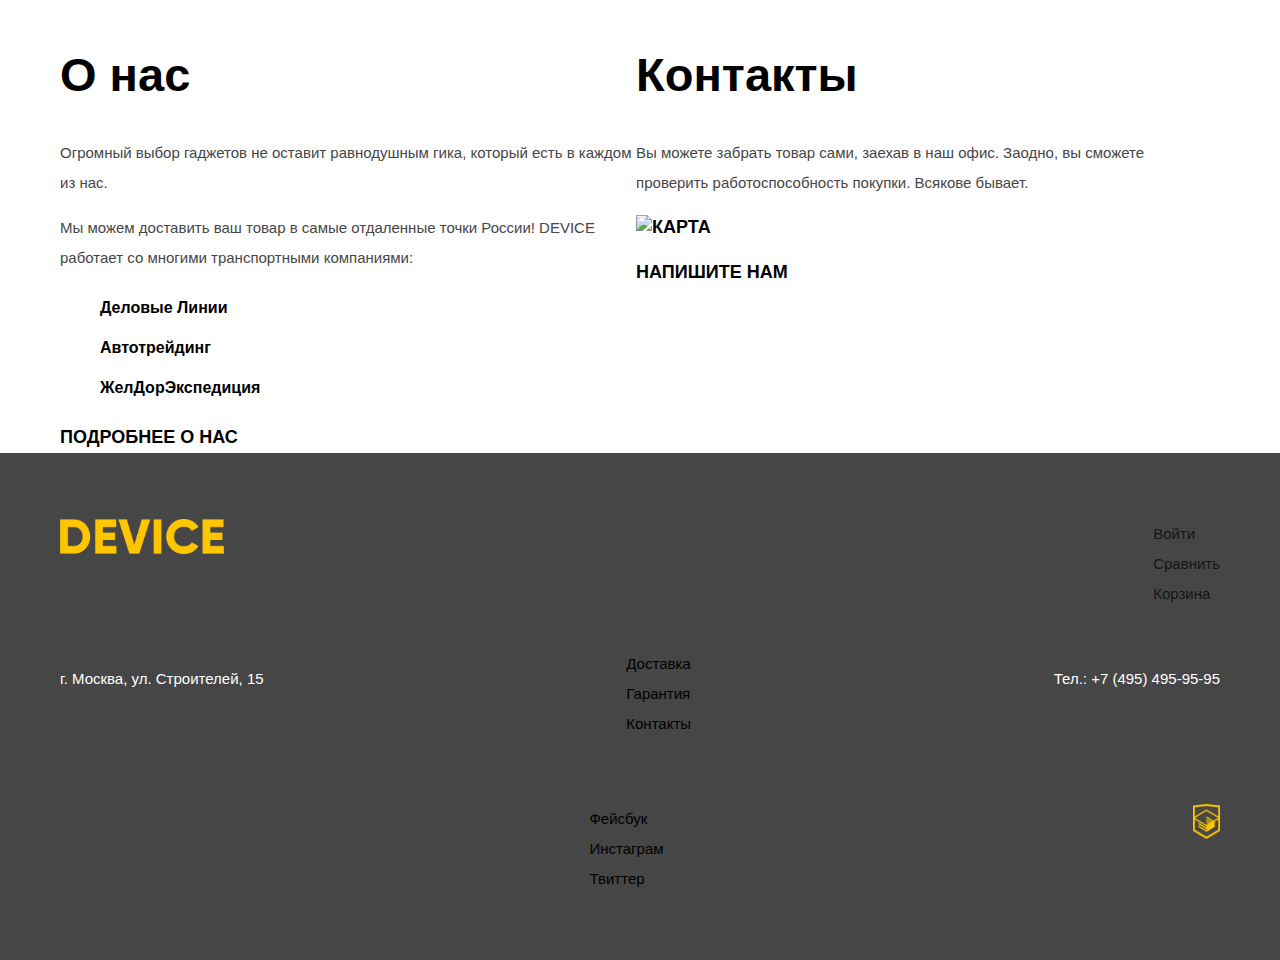
==== commit 320ffa28: "Слайдер в работе" ====
--- a/index.html
+++ b/index.html
@@ -26,7 +26,7 @@
       </div>
       <nav class="main-navigation">
         <ul class="site-navigation">
-          <li class="catalog-navigation"><a href="catalog.html">Каталог товаров</a>
+          <li class="catalog-navigation"><a class="catalog-open" href="catalog.html">Каталог товаров</a>
             <ul class="catalog">
             	  <li><a href="virtual-reality.html">Виртуальная реальность</a></li>
             	  <li><a href="fitness-bracelets.html">Фитнес-браслеты</a></li>
--- a/css/style.css
+++ b/css/style.css
@@ -134,14 +134,7 @@
   margin-bottom: 20px;
 }
 
-.slider a {
-	font-family: 'Gilroy', Arial, sans-serif;
-  font-size: 18px;
-  font-weight: 800;
-  line-height: 24px;
-  color: #000000;
-  text-transform: uppercase;
-}
+
 
 .slider th {
 	font-size: 13px;
@@ -702,7 +695,7 @@
   width: 540px;
 }
 
-.catalog-navigation a::before {
+.catalog-open::before {
   content: "";
   position: absolute;
   width: 16px;
@@ -744,23 +737,26 @@
 }
 
 .catalog {
+  margin: 0;
+  padding: 0;
+  padding-top: 28px;
   display: flex;
   flex-wrap: wrap;
   position: absolute;
-  margin-top: 25px;
-  padding: 0;
+  margin-top: -5px;
   width: 1100px;
   background: #f7e296;
-  /*display: none;*/
-  min-height: 139px;
+  min-height: 141px;
+  display: none;
+  align-content: flex-start;
   z-index: 1;
 }
 
 .catalog li {
+  
   letter-spacing: normal;
   margin-right: 64px;
-  margin-bottom: 0;
-  outline: 1px dashed lightgrey;
+  
 }
 
 .catalog li:nth-child(2) {
@@ -779,26 +775,81 @@
   margin-right: 700px;
 }
 
-.catalog-navigation a:hover + .catalog {
+.catalog-open:hover + .catalog {
+  margin: 0;
+  padding: 0;
+  padding-top: 28px;
   display: flex;
   flex-wrap: wrap;
   position: absolute;
-  margin-top: 25px;
-  padding: 0;
+  margin-top: -5px;
   width: 1100px;
   background: #f7e296;
-  min-height: 139px;
+  min-height: 141px;
+  align-content: flex-start;
+  
 }
 
 .catalog:hover {
+  margin: 0;
+  padding: 0;
+  padding-top: 28px;
   display: flex;
   flex-wrap: wrap;
   position: absolute;
+  margin-top: -5px;
+  width: 1100px;
+  background: #f7e296;
+  min-height: 141px;
+  align-content: flex-start;
+  
+}
+
+.slider-item-button {
+  display: block;
+  width: 220px;
+  padding: 10px 0;
+  
+  font-family: 'Gilroy', Arial, sans-serif;
+  font-size: 18px;
+  font-weight: 800;
+  line-height: 24px;
+  color: #000000;
+  text-transform: uppercase;
+  letter-spacing: 3.5px;
+  text-align: center;
+  text-decoration: none;
+  
+  
+  
+}
+
+.slider-item-button:hover,
+.slider-item-button:focus {
+  background-color: #f0c52e;
+}
+
+.slider-item-button:active {
+  background-color: #f0c52e;
+  opacity: 1;
+  color: rgba(0, 0, 0, 0.5);  
+}
+
+.slider-controls i {
+  display: inline-block;
+  width: 18px;
+  height: 18px;
+  
+  /* Временно для демонстрации */
+  background-color: red;
 }
 
 .slider {
+  position: relative;
   margin-top: -111px;
 }
+
+
 
 .slider-list {
   margin: 0;
@@ -812,7 +863,7 @@
   margin-right: auto;
   width: 1160px;
   
-  padding-bottom: 115px;
+  padding-bottom: 105px;
 
   outline: 1px dashed lightgrey;
 }
@@ -827,8 +878,20 @@
   margin-right: 126px;
 }
 
+.slider-item {
+  display: none;
+}
+
+.slider-item:nth-child(1) {
+  display: flex;
+}
+
 .description {
   margin-top: 32px;
+}
+
+.description p {
+  margin-bottom: 40px;
 }
 
 .popular-list {
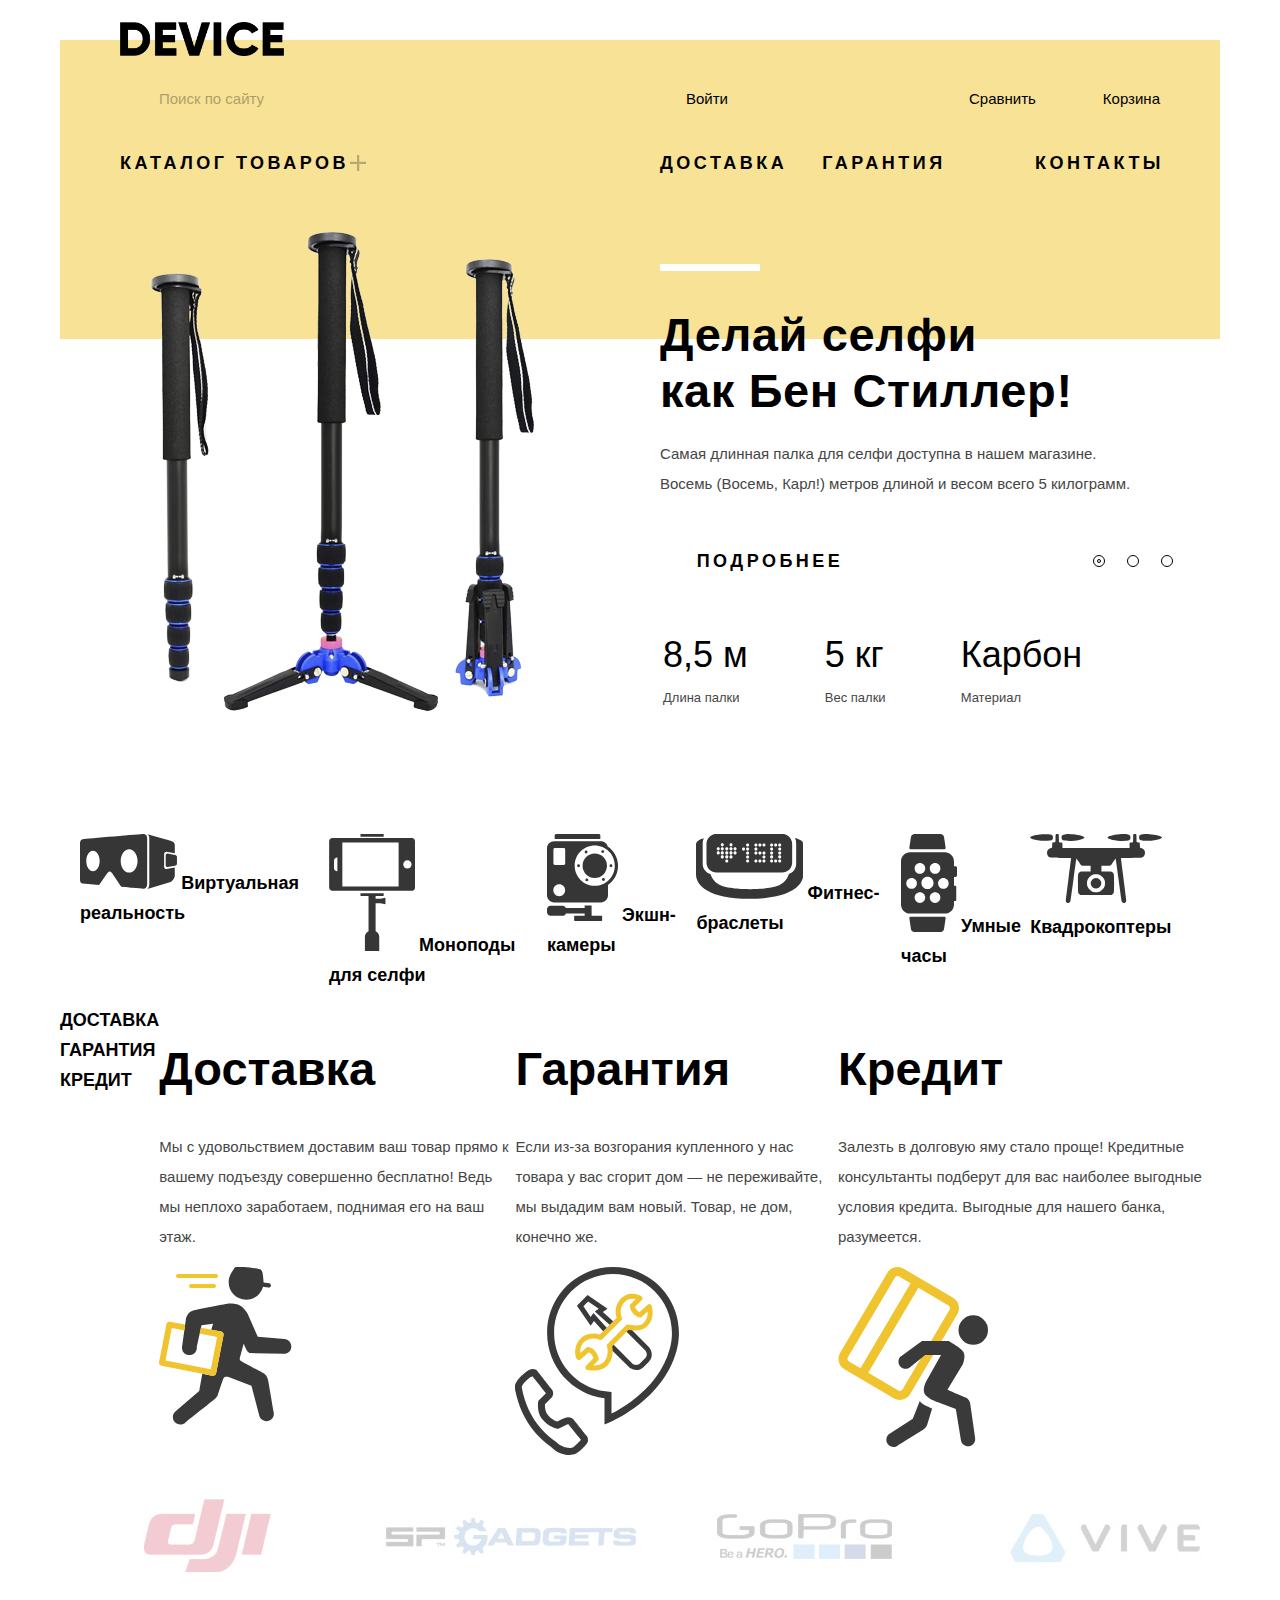
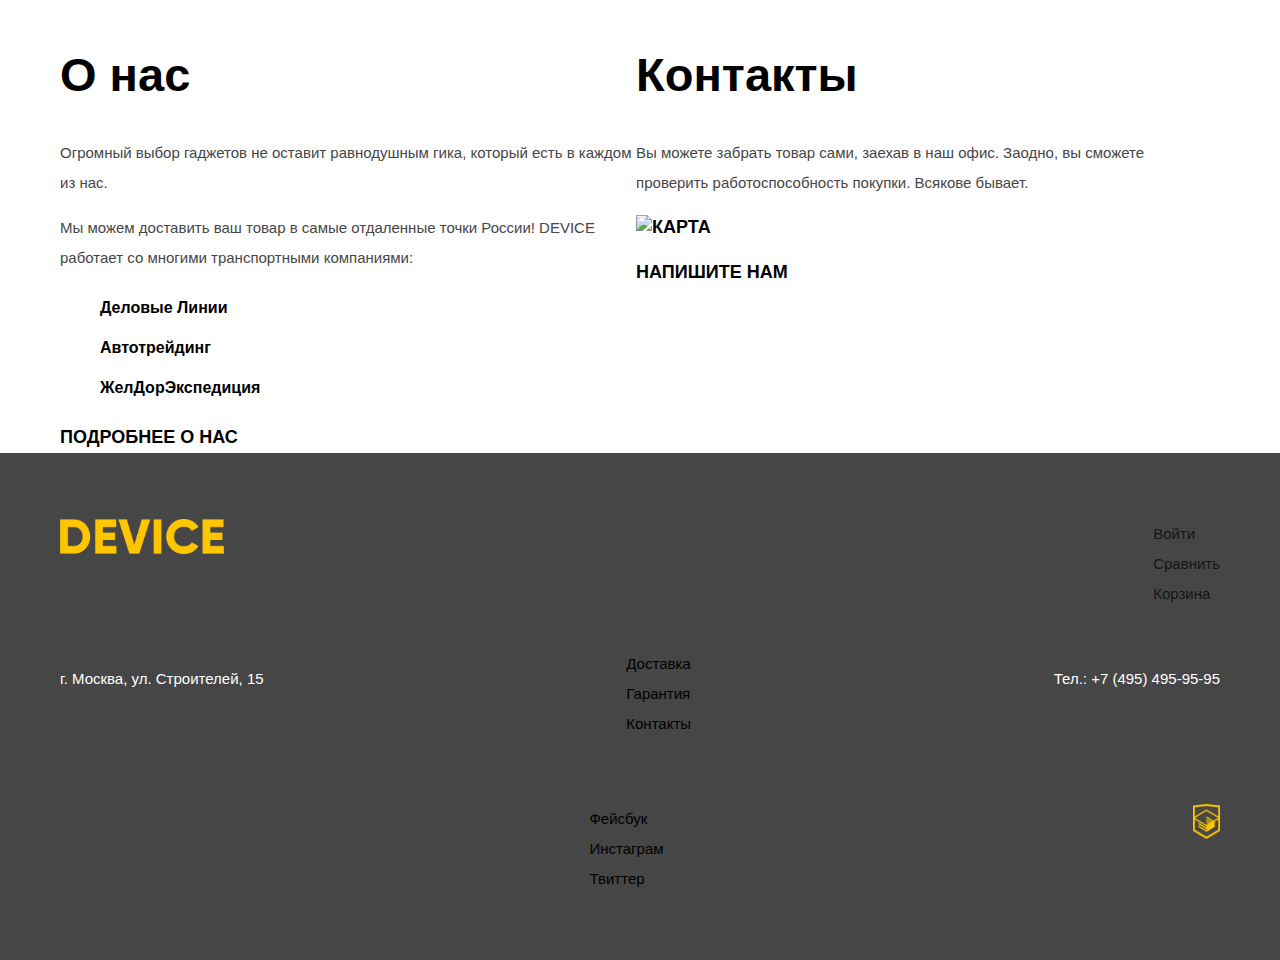
==== commit c6f53a88: "Проблемы со слайдером" ====
--- a/index.html
+++ b/index.html
@@ -49,12 +49,17 @@
       <section class="slider">
       <div class="container">
       	<h2 class="visually-hidden">Преимущества</h2>
+      	<input class="visually-hidden" type="radio" id="product-1" name="toggle" checked>
+        <input class="visually-hidden" type="radio" id="product-2" name="toggle">
+        <input class="visually-hidden" type="radio" id="product-3" name="toggle">
         <div class="slider-controls">
-          
+          <label class="slider-controls-item slider-controls-item--1" for="product-1"></label>
+          <label class="slider-controls-item slider-controls-item--2" for="product-2"></label>
+          <label class="slider-controls-item slider-controls-item--3" for="product-3"></label>
         </div>
         <ul class="slider-list">
           <li class="slider-item">
-          	<div class="slider-image">
+          	<div class="slider-image slider-1">
           	  <img src="img/slider-1.png" width="384" height="486" alt="Самая длинная палка для селфи">
           	</div>
           	<div class="description">
@@ -63,20 +68,20 @@
             <a class="slider-item-button button" href="#">Подробнее</a>
             <table>
             	<tr>
-            		<th>Длина палки</th>
-            		<th>Вес палки</th>
-            		<th>Материал</th>
-           		</tr>
-           		<tr>
             		<td>8,5 м</td>
             		<td>5 кг</td>
             		<td>Карбон</td>
+           		</tr>
+           		<tr>
+           			<th>Длина палки</th>
+            		<th>Вес палки</th>
+            		<th>Материал</th>
            		</tr>
         	 	</table>
         	 </div>
           </li>
           <li class="slider-item">
-          	<div class="slider-image">
+          	<div class="slider-image slider-2">
           	<img src="img/slider-2.png" width="345" height="485" alt="Мотивирующие фитнес-браслеты">
           </div>
           	<div class="description">
@@ -85,16 +90,16 @@
             <a class="slider-item-button button" href="#">Подробнее</a>
             <table>
           <tr>
-            <th>Без подзарядки</th>
+            <td>48 часов</td>
           </tr>
           <tr>
-            <td>48 часов</td>
+          	<th>Без подзарядки</th>
           </tr>
         </table>
         	 </div>
           </li>
           <li class="slider-item">
-          	<div class="slider-image">
+          	<div class="slider-image slider-3">
           	<img src="img/slider-3.png" width="526" height="334" alt="Квадрокоптер">
           </div>
           	<div class="description">
@@ -103,12 +108,12 @@
             <a class="slider-item-button button" href="#">Подробнее</a>
             <table>
           <tr>
-            <th>Дальность полета</th>
-            <th>Радиус поражения</th>
+            <td>800 м</td>
+            <td>50 м</td>
           </tr>
           <tr>
-            <td>800 м</td>
-            <td>50 м</td>
+          	<th>Дальность полета</th>
+            <th>Радиус поражения</th>
           </tr>
         </table>
         	 </div>
--- a/css/style.css
+++ b/css/style.css
@@ -119,7 +119,6 @@
 
 .main-header a:active,
 .main-footer a:active,
-.slider a:active,
 .popular-list span:active {
 	opacity: 0.3;
 }
@@ -137,8 +136,11 @@
 
 
 .slider th {
-	font-size: 13px;
+  font-family: 'Open Sans', sans-serif;
+  font-size: 13px;
   line-height: 20px;
+  font-weight: 300;
+  color: #464646;
   text-align: left;
 }
 
@@ -835,13 +837,68 @@
   color: rgba(0, 0, 0, 0.5);  
 }
 
-.slider-controls i {
+.slider-controls {
+  position: absolute;
+  left: 1058px;
+  bottom: 255px;
+  z-index: 100;
+  
+  width: 150px;
+  height: 20px;
+
+  text-align: center;
+  font-size: 0;
+  
+  
+}
+
+.slider-controls label {
   display: inline-block;
-  width: 18px;
-  height: 18px;
-  
-  /* Временно для демонстрации */
-  background-color: red;
+  position: relative;
+  width: 10px;
+  height: 10px;
+  border-radius: 50%;
+  cursor: pointer;
+  padding: 3px;
+  margin: 9px;
+  
+}
+
+.slider-controls label::after {
+  content: "";
+  
+  position: absolute;
+  top: 2px;
+  left: 2px;
+  z-index: 1;
+  
+  width: 10px;
+  height: 10px;
+  
+  background: #ffffff;
+  border: 1px solid #000000;
+  border-radius: 50%;
+}
+
+
+
+#product-1:checked ~ .slider-controls .slider-controls-item--1::before,
+#product-2:checked ~ .slider-controls .slider-controls-item--2::before,
+#product-3:checked ~ .slider-controls .slider-controls-item--3::before {
+  content: "";
+  
+  position: absolute;
+  left: 50%;
+  top: 50%;
+  z-index: 2;
+  
+  width: 2px;
+  height: 2px;
+  margin: -2px;
+  
+  background-color: inherit;
+  border: 1px solid #000000;
+  border-radius: 50%;
 }
 
 .slider {
@@ -857,7 +914,7 @@
 }
 
 .slider-item {
-  display: flex;
+  display: none;
   
   margin-left: auto;
   margin-right: auto;
@@ -865,26 +922,45 @@
   
   padding-bottom: 105px;
 
-  outline: 1px dashed lightgrey;
-}
+}
+
+#product-1:checked ~ .slider-list .slider-item:nth-child(1) {
+  display: flex;
+}
+
+#product-2:checked ~ .slider-list .slider-item:nth-child(2) {
+  display: flex;
+}
+
+#product-3:checked ~ .slider-list .slider-item:nth-child(3) {
+  display: flex;
+}
+
+
 
 .slider-image {
   width: 600px;
 }
 
-.slider-image img {
+.slider-1 img {
   display: block;
   margin-left: auto;
   margin-right: 126px;
 }
 
-.slider-item {
-  display: none;
-}
-
-.slider-item:nth-child(1) {
-  display: flex;
-}
+.slider-2 img {
+  display: block;
+  margin-left: auto;
+  margin-right: 200px;
+}
+
+.slider-3 img {
+  display: block;
+  margin-left: auto;
+  margin-right: 205px;
+}
+
+
 
 .description {
   margin-top: 32px;
@@ -892,6 +968,15 @@
 
 .description p {
   margin-bottom: 40px;
+}
+
+.slider table {
+  margin-top: 45px;
+}
+
+.slider td {
+  padding-right: 74px;
+  padding-bottom: 6px;
 }
 
 .popular-list {
